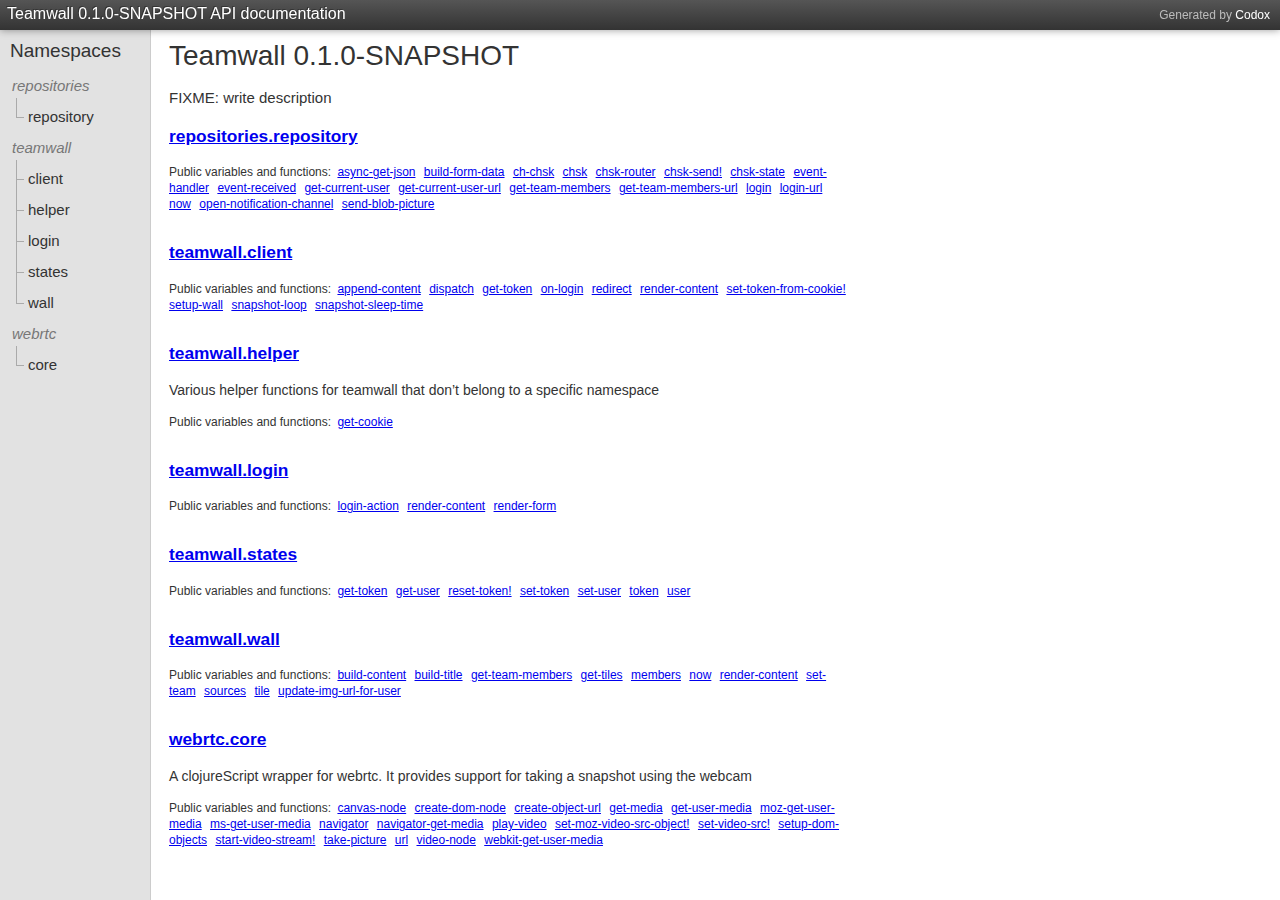
==== doc/client/index.html @ 94a06882 "Move the website" ====
<!DOCTYPE html>
<html><head><meta charset="UTF-8"><link href="css/default.css" rel="stylesheet" type="text/css"><script src="js/jquery.min.js" type="text/javascript"></script><script src="js/page_effects.js" type="text/javascript"></script><title>Teamwall 0.1.0-SNAPSHOT API documentation</title></head><body><div id="header"><h2>Generated by <a href="https://github.com/weavejester/codox">Codox</a></h2><h1><a href="index.html">Teamwall 0.1.0-SNAPSHOT API documentation</a></h1></div><div class="sidebar" id="namespaces"><h3><a href="index.html"><span class="inner">Namespaces</span></a></h3><ul><li class="depth-1"><div class="no-link"><div class="inner"><span class="tree"><span class="top"></span><span class="bottom"></span></span><span>repositories</span></div></div></li><li class="depth-2"><a href="repositories.repository.html"><div class="inner"><span class="tree"><span class="top"></span><span class="bottom"></span></span><span>repository</span></div></a></li><li class="depth-1"><div class="no-link"><div class="inner"><span class="tree" style="top: -52px;"><span class="top" style="height: 61px;"></span><span class="bottom"></span></span><span>teamwall</span></div></div></li><li class="depth-2 branch"><a href="teamwall.client.html"><div class="inner"><span class="tree"><span class="top"></span><span class="bottom"></span></span><span>client</span></div></a></li><li class="depth-2 branch"><a href="teamwall.helper.html"><div class="inner"><span class="tree"><span class="top"></span><span class="bottom"></span></span><span>helper</span></div></a></li><li class="depth-2 branch"><a href="teamwall.login.html"><div class="inner"><span class="tree"><span class="top"></span><span class="bottom"></span></span><span>login</span></div></a></li><li class="depth-2 branch"><a href="teamwall.states.html"><div class="inner"><span class="tree"><span class="top"></span><span class="bottom"></span></span><span>states</span></div></a></li><li class="depth-2"><a href="teamwall.wall.html"><div class="inner"><span class="tree"><span class="top"></span><span class="bottom"></span></span><span>wall</span></div></a></li><li class="depth-1"><div class="no-link"><div class="inner"><span class="tree" style="top: -176px;"><span class="top" style="height: 185px;"></span><span class="bottom"></span></span><span>webrtc</span></div></div></li><li class="depth-2"><a href="webrtc.core.html"><div class="inner"><span class="tree"><span class="top"></span><span class="bottom"></span></span><span>core</span></div></a></li></ul></div><div class="namespace-index" id="content"><h2>Teamwall 0.1.0-SNAPSHOT</h2><div class="doc"><p>FIXME: write description</p></div><div class="namespace"><h3><a href="repositories.repository.html">repositories.repository</a></h3><div class="doc"><div class="markdown"></div></div><div class="index"><p>Public variables and functions:</p><ul><li> <a href="repositories.repository.html#var-async-get-json">async-get-json</a> </li><li> <a href="repositories.repository.html#var-build-form-data">build-form-data</a> </li><li> <a href="repositories.repository.html#var-ch-chsk">ch-chsk</a> </li><li> <a href="repositories.repository.html#var-chsk">chsk</a> </li><li> <a href="repositories.repository.html#var-chsk-router">chsk-router</a> </li><li> <a href="repositories.repository.html#var-chsk-send.21">chsk-send!</a> </li><li> <a href="repositories.repository.html#var-chsk-state">chsk-state</a> </li><li> <a href="repositories.repository.html#var-event-handler">event-handler</a> </li><li> <a href="repositories.repository.html#var-event-received">event-received</a> </li><li> <a href="repositories.repository.html#var-get-current-user">get-current-user</a> </li><li> <a href="repositories.repository.html#var-get-current-user-url">get-current-user-url</a> </li><li> <a href="repositories.repository.html#var-get-team-members">get-team-members</a> </li><li> <a href="repositories.repository.html#var-get-team-members-url">get-team-members-url</a> </li><li> <a href="repositories.repository.html#var-login">login</a> </li><li> <a href="repositories.repository.html#var-login-url">login-url</a> </li><li> <a href="repositories.repository.html#var-now">now</a> </li><li> <a href="repositories.repository.html#var-open-notification-channel">open-notification-channel</a> </li><li> <a href="repositories.repository.html#var-send-blob-picture">send-blob-picture</a> </li></ul></div></div><div class="namespace"><h3><a href="teamwall.client.html">teamwall.client</a></h3><div class="doc"><div class="markdown"></div></div><div class="index"><p>Public variables and functions:</p><ul><li> <a href="teamwall.client.html#var-append-content">append-content</a> </li><li> <a href="teamwall.client.html#var-dispatch">dispatch</a> </li><li> <a href="teamwall.client.html#var-get-token">get-token</a> </li><li> <a href="teamwall.client.html#var-on-login">on-login</a> </li><li> <a href="teamwall.client.html#var-redirect">redirect</a> </li><li> <a href="teamwall.client.html#var-render-content">render-content</a> </li><li> <a href="teamwall.client.html#var-set-token-from-cookie.21">set-token-from-cookie!</a> </li><li> <a href="teamwall.client.html#var-setup-wall">setup-wall</a> </li><li> <a href="teamwall.client.html#var-snapshot-loop">snapshot-loop</a> </li><li> <a href="teamwall.client.html#var-snapshot-sleep-time">snapshot-sleep-time</a> </li></ul></div></div><div class="namespace"><h3><a href="teamwall.helper.html">teamwall.helper</a></h3><div class="doc"><div class="markdown"><p>Various helper functions for teamwall that don&rsquo;t belong to a specific namespace</p></div></div><div class="index"><p>Public variables and functions:</p><ul><li> <a href="teamwall.helper.html#var-get-cookie">get-cookie</a> </li></ul></div></div><div class="namespace"><h3><a href="teamwall.login.html">teamwall.login</a></h3><div class="doc"><div class="markdown"></div></div><div class="index"><p>Public variables and functions:</p><ul><li> <a href="teamwall.login.html#var-login-action">login-action</a> </li><li> <a href="teamwall.login.html#var-render-content">render-content</a> </li><li> <a href="teamwall.login.html#var-render-form">render-form</a> </li></ul></div></div><div class="namespace"><h3><a href="teamwall.states.html">teamwall.states</a></h3><div class="doc"><div class="markdown"></div></div><div class="index"><p>Public variables and functions:</p><ul><li> <a href="teamwall.states.html#var-get-token">get-token</a> </li><li> <a href="teamwall.states.html#var-get-user">get-user</a> </li><li> <a href="teamwall.states.html#var-reset-token.21">reset-token!</a> </li><li> <a href="teamwall.states.html#var-set-token">set-token</a> </li><li> <a href="teamwall.states.html#var-set-user">set-user</a> </li><li> <a href="teamwall.states.html#var-token">token</a> </li><li> <a href="teamwall.states.html#var-user">user</a> </li></ul></div></div><div class="namespace"><h3><a href="teamwall.wall.html">teamwall.wall</a></h3><div class="doc"><div class="markdown"></div></div><div class="index"><p>Public variables and functions:</p><ul><li> <a href="teamwall.wall.html#var-build-content">build-content</a> </li><li> <a href="teamwall.wall.html#var-build-title">build-title</a> </li><li> <a href="teamwall.wall.html#var-get-team-members">get-team-members</a> </li><li> <a href="teamwall.wall.html#var-get-tiles">get-tiles</a> </li><li> <a href="teamwall.wall.html#var-members">members</a> </li><li> <a href="teamwall.wall.html#var-now">now</a> </li><li> <a href="teamwall.wall.html#var-render-content">render-content</a> </li><li> <a href="teamwall.wall.html#var-set-team">set-team</a> </li><li> <a href="teamwall.wall.html#var-sources">sources</a> </li><li> <a href="teamwall.wall.html#var-tile">tile</a> </li><li> <a href="teamwall.wall.html#var-update-img-url-for-user">update-img-url-for-user</a> </li></ul></div></div><div class="namespace"><h3><a href="webrtc.core.html">webrtc.core</a></h3><div class="doc"><div class="markdown"><p>A clojureScript wrapper for webrtc. It provides support for taking a snapshot using the webcam</p></div></div><div class="index"><p>Public variables and functions:</p><ul><li> <a href="webrtc.core.html#var-canvas-node">canvas-node</a> </li><li> <a href="webrtc.core.html#var-create-dom-node">create-dom-node</a> </li><li> <a href="webrtc.core.html#var-create-object-url">create-object-url</a> </li><li> <a href="webrtc.core.html#var-get-media">get-media</a> </li><li> <a href="webrtc.core.html#var-get-user-media">get-user-media</a> </li><li> <a href="webrtc.core.html#var-moz-get-user-media">moz-get-user-media</a> </li><li> <a href="webrtc.core.html#var-ms-get-user-media">ms-get-user-media</a> </li><li> <a href="webrtc.core.html#var-navigator">navigator</a> </li><li> <a href="webrtc.core.html#var-navigator-get-media">navigator-get-media</a> </li><li> <a href="webrtc.core.html#var-play-video">play-video</a> </li><li> <a href="webrtc.core.html#var-set-moz-video-src-object.21">set-moz-video-src-object!</a> </li><li> <a href="webrtc.core.html#var-set-video-src.21">set-video-src!</a> </li><li> <a href="webrtc.core.html#var-setup-dom-objects">setup-dom-objects</a> </li><li> <a href="webrtc.core.html#var-start-video-stream.21">start-video-stream!</a> </li><li> <a href="webrtc.core.html#var-take-picture">take-picture</a> </li><li> <a href="webrtc.core.html#var-url">url</a> </li><li> <a href="webrtc.core.html#var-video-node">video-node</a> </li><li> <a href="webrtc.core.html#var-webkit-get-user-media">webkit-get-user-media</a> </li></ul></div></div></div></body></html>
---- doc/client/css/default.css ----
body {
   font-family: Helvetica, Arial, sans-serif;
   font-size: 15px;
}

pre, code {
   font-family: Monaco, DejaVu Sans Mono, Consolas, monospace;
   font-size: 9pt;
   margin: 15px 0;
}

h2 {
   font-weight: normal;
   font-size: 28px;
   padding: 10px 0 2px 0;
   margin: 0;
}

#header, #content, .sidebar {
   position: fixed;
}

#header {
   top: 0;
   left: 0;
   right: 0;
   height: 20px;
   background: #444;
   color: #fff;
   padding: 5px 7px;
}

#content {
   top: 30px;
   right: 0;
   bottom: 0;
   overflow: auto;
   background: #fff;
   color: #333;
   padding: 0 18px;
}

.sidebar {
   position: fixed;
   top: 30px;
   bottom: 0;
   overflow: auto;
}

#namespaces {
   background: #e2e2e2;
   border-right: solid 1px #cccccc;
   left: 0;
   width: 250px;
}

#vars {
   background: #f2f2f2;
   border-right: solid 1px #cccccc;
   left: 251px;
   width: 200px;
}

.namespace-index {
   left: 251px;
}

.namespace-docs {
   left: 452px;
}

#header {
   background: -moz-linear-gradient(top, #555 0%, #222 100%);
   background: -webkit-linear-gradient(top, #555 0%, #333 100%);
   background: -o-linear-gradient(top, #555 0%, #222 100%);
   background: -ms-linear-gradient(top, #555 0%, #222 100%);
   background: linear-gradient(top, #555 0%, #222 100%);
   box-shadow: 0 0 8px rgba(0, 0, 0, 0.4);
   z-index: 100;
}

#header h1 {
   margin: 0;
   padding: 0;
   font-size: 12pt;
   font-weight: lighter;
   text-shadow: -1px -1px 0px #333;
}

#header a, .sidebar a {
   display: block;
   text-decoration: none;
}

#header a {
   color: #fff;
}

.sidebar a {
   color: #333;
}

#header h2 {
    float: right;
    font-size: 9pt;
    font-weight: normal;
    margin: 3px 3px;
    padding: 0;
    color: #bbb;
}

#header h2 a {
    display: inline;
}

.sidebar h3 {
   margin: 0;
   padding: 10px 10px 0 10px;
   font-size: 19px;
   font-weight: normal;
}

.sidebar ul {
   padding: 0.5em 0em;
   margin: 0;
}

.sidebar li {
   display: block;
   vertical-align: middle;
}

.sidebar li a, .sidebar li .no-link {
    border-left: 3px solid transparent;
    padding: 0 7px;
    white-space: nowrap;
}

.sidebar li .no-link {
    display: block;
    color: #777;
    font-style: italic;
}

.sidebar li .inner {
    display: inline-block;
    padding-top: 7px;
    height: 24px;
}

.sidebar li a, .sidebar li .tree {
    height: 31px;
}

.depth-1 .inner { padding-left: 2px; }
.depth-2 .inner { padding-left: 6px; }
.depth-3 .inner { padding-left: 20px; }
.depth-4 .inner { padding-left: 34px; }
.depth-5 .inner { padding-left: 48px; }
.depth-6 .inner { padding-left: 62px; }

.sidebar li .tree {
    display: block;
    float: left;
    position: relative;
    top: -10px;
    margin: 0 4px 0 0;
    padding: 0;
}

.sidebar li.depth-1 .tree {
    display: none;
}

.sidebar li .tree .top, .sidebar li .tree .bottom {
    display: block;
    margin: 0;
    padding: 0;
    width: 7px;
}

.sidebar li .tree .top {
    border-left: 1px solid #aaa;
    border-bottom: 1px solid #aaa;
    height: 19px;
}

.sidebar li .tree .bottom {
    height: 22px;
}

.sidebar li.branch .tree .bottom {
    border-left: 1px solid #aaa;
}

#namespaces li.current a {
   border-left: 3px solid #a33;
   color: #a33;
}

#vars li.current a {
   border-left: 3px solid #33a;
   color: #33a;
}

#content h3 {
   font-size: 13pt;
   font-weight: bold;
}

.public h3 {
    margin: 0;
    float: left;
}

.usage {
    clear: both;
}

.public {
    margin: 0;
    border-top: 1px solid #e0e0e0;
    padding-top: 14px;
    padding-bottom: 6px;
}

.public:last-child {
   margin-bottom: 20%;
}

.members .public:last-child {
    margin-bottom: 0;
}

.members {
    margin: 15px 0;
}

.members h4 {
    color: #555;
    font-weight: normal;
    font-variant: small-caps;
    margin: 0 0 5px 0;
}

.members .inner {
    padding-top: 5px;
    padding-left: 12px;
    margin-top: 2px;
    margin-left: 7px;
    border-left: 1px solid #bbb;
}

#content .members .inner h3 {
    font-size: 12pt;
}

.members .public {
    border-top: none;
    margin-top: 0;
    padding-top: 6px;
    padding-bottom: 0;
}

.members .public:first-child {
    padding-top: 0;
}

h4.type,
h4.dynamic,
h4.added,
h4.deprecated {
    float: left;
    margin: 3px 10px 15px 0;
    font-size: 15px;
    font-weight: bold;
    font-variant: small-caps;
}

.public h4.type,
.public h4.dynamic,
.public h4.added,
.public h4.deprecated {
    font-size: 13px;
    font-weight: bold;
    margin: 3px 0 0 10px;
}

.members h4.type,
.members h4.added,
.members h4.deprecated {
    margin-top: 1px;
}

h4.type {
    color: #717171;
}

h4.dynamic {
    color: #9933aa;
}

h4.added {
    color: #508820;
}

h4.deprecated {
    color: #880000;
}

.namespace {
    margin-bottom: 30px;
}

.namespace:last-child {
    margin-bottom: 10%;
}

.index {
    padding: 0;
    font-size: 80%;
    margin: 15px 0;
    line-height: 16px;
}

.index * {
    display: inline;
}

.index p {
    padding-right: 3px;
}

.index li {
    padding-right: 5px;
}

.index ul {
    padding-left: 0;
}

.usage code {
    display: block;
    color: #008;
    margin: 2px 0;
}

.usage code:first-child {
    padding-top: 10px;
}

p {
    margin: 15px 0;
}

.public p:first-child, .public pre.plaintext {
    margin-top: 12px;
}

.doc {
    margin: 0 0 26px 0;
    clear: both;
}

.public .doc {
    margin: 0;
}

.namespace-index .doc {
    margin-bottom: 20px;
}

.namespace-index .namespace .doc {
    margin-bottom: 10px;
}

.markdown {
    line-height: 18px;
    font-size: 14px;
}

.doc, .public, .namespace .index {
    max-width: 680px;
    overflow-x: visible;
}

.markdown code, .src-link a {
    background: #f6f6f6;
    border: 1px solid #e4e4e4;
    border-radius: 2px;
}

.markdown pre {
    background: #f4f4f4;
    border: 1px solid #e0e0e0;
    border-radius: 2px;
    padding: 5px 10px;
    margin: 0 10px;
}

.markdown pre code {
    background: transparent;
    border: none;
}

.doc ul, .doc ol {
    padding-left: 30px;
}

.doc table {
    border-collapse: collapse;
    margin: 0 10px;
}

.doc table td, .doc table th {
    border: 1px solid #dddddd;
    padding: 4px 6px;
}

.doc table th {
    background: #f2f2f2;
}

.doc dl {
    margin: 0 10px 20px 10px;
}

.doc dl dt {
    font-weight: bold;
    margin: 0;
    padding: 3px 0;
    border-bottom: 1px solid #ddd;
}

.doc dl dd {
    padding: 5px 0;
    margin: 0 0 5px 10px;
}

.doc abbr {
    border-bottom: 1px dotted #333;
    font-variant: none
    cursor: help;
}

.src-link {
    margin-bottom: 15px;
}

.src-link a {
    font-size: 70%;
    padding: 1px 4px;
    text-decoration: none;
    color: #5555bb;
}
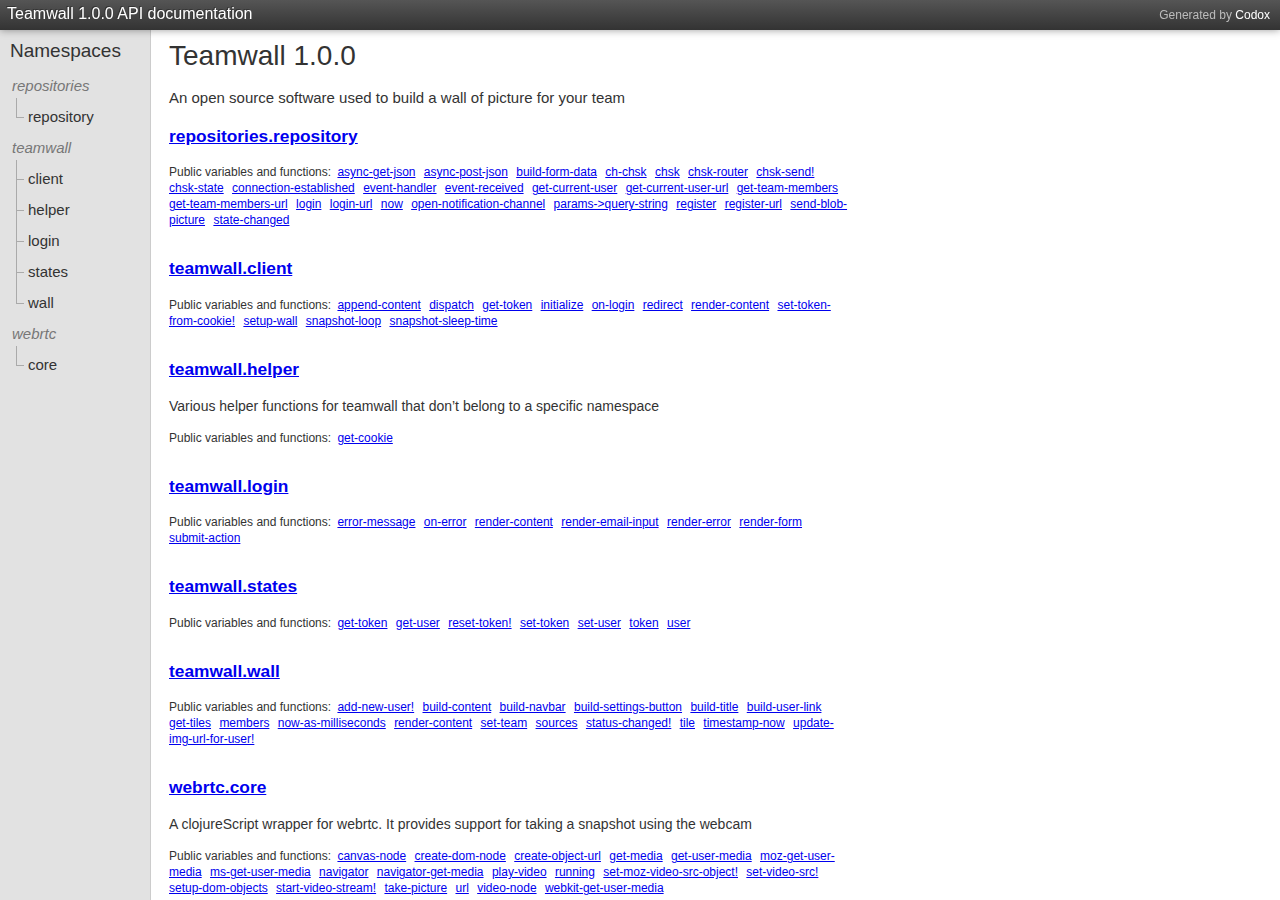
==== commit 5035e4b3: "Generation of documentation - build 176" ====
--- a/doc/client/index.html
+++ b/doc/client/index.html
@@ -1,2 +1,2 @@
 <!DOCTYPE html>
-<html><head><meta charset="UTF-8"><link href="css/default.css" rel="stylesheet" type="text/css"><script src="js/jquery.min.js" type="text/javascript"></script><script src="js/page_effects.js" type="text/javascript"></script><title>Teamwall 0.1.0-SNAPSHOT API documentation</title></head><body><div id="header"><h2>Generated by <a href="https://github.com/weavejester/codox">Codox</a></h2><h1><a href="index.html">Teamwall 0.1.0-SNAPSHOT API documentation</a></h1></div><div class="sidebar" id="namespaces"><h3><a href="index.html"><span class="inner">Namespaces</span></a></h3><ul><li class="depth-1"><div class="no-link"><div class="inner"><span class="tree"><span class="top"></span><span class="bottom"></span></span><span>repositories</span></div></div></li><li class="depth-2"><a href="repositories.repository.html"><div class="inner"><span class="tree"><span class="top"></span><span class="bottom"></span></span><span>repository</span></div></a></li><li class="depth-1"><div class="no-link"><div class="inner"><span class="tree" style="top: -52px;"><span class="top" style="height: 61px;"></span><span class="bottom"></span></span><span>teamwall</span></div></div></li><li class="depth-2 branch"><a href="teamwall.client.html"><div class="inner"><span class="tree"><span class="top"></span><span class="bottom"></span></span><span>client</span></div></a></li><li class="depth-2 branch"><a href="teamwall.helper.html"><div class="inner"><span class="tree"><span class="top"></span><span class="bottom"></span></span><span>helper</span></div></a></li><li class="depth-2 branch"><a href="teamwall.login.html"><div class="inner"><span class="tree"><span class="top"></span><span class="bottom"></span></span><span>login</span></div></a></li><li class="depth-2 branch"><a href="teamwall.states.html"><div class="inner"><span class="tree"><span class="top"></span><span class="bottom"></span></span><span>states</span></div></a></li><li class="depth-2"><a href="teamwall.wall.html"><div class="inner"><span class="tree"><span class="top"></span><span class="bottom"></span></span><span>wall</span></div></a></li><li class="depth-1"><div class="no-link"><div class="inner"><span class="tree" style="top: -176px;"><span class="top" style="height: 185px;"></span><span class="bottom"></span></span><span>webrtc</span></div></div></li><li class="depth-2"><a href="webrtc.core.html"><div class="inner"><span class="tree"><span class="top"></span><span class="bottom"></span></span><span>core</span></div></a></li></ul></div><div class="namespace-index" id="content"><h2>Teamwall 0.1.0-SNAPSHOT</h2><div class="doc"><p>FIXME: write description</p></div><div class="namespace"><h3><a href="repositories.repository.html">repositories.repository</a></h3><div class="doc"><div class="markdown"></div></div><div class="index"><p>Public variables and functions:</p><ul><li> <a href="repositories.repository.html#var-async-get-json">async-get-json</a> </li><li> <a href="repositories.repository.html#var-build-form-data">build-form-data</a> </li><li> <a href="repositories.repository.html#var-ch-chsk">ch-chsk</a> </li><li> <a href="repositories.repository.html#var-chsk">chsk</a> </li><li> <a href="repositories.repository.html#var-chsk-router">chsk-router</a> </li><li> <a href="repositories.repository.html#var-chsk-send.21">chsk-send!</a> </li><li> <a href="repositories.repository.html#var-chsk-state">chsk-state</a> </li><li> <a href="repositories.repository.html#var-event-handler">event-handler</a> </li><li> <a href="repositories.repository.html#var-event-received">event-received</a> </li><li> <a href="repositories.repository.html#var-get-current-user">get-current-user</a> </li><li> <a href="repositories.repository.html#var-get-current-user-url">get-current-user-url</a> </li><li> <a href="repositories.repository.html#var-get-team-members">get-team-members</a> </li><li> <a href="repositories.repository.html#var-get-team-members-url">get-team-members-url</a> </li><li> <a href="repositories.repository.html#var-login">login</a> </li><li> <a href="repositories.repository.html#var-login-url">login-url</a> </li><li> <a href="repositories.repository.html#var-now">now</a> </li><li> <a href="repositories.repository.html#var-open-notification-channel">open-notification-channel</a> </li><li> <a href="repositories.repository.html#var-send-blob-picture">send-blob-picture</a> </li></ul></div></div><div class="namespace"><h3><a href="teamwall.client.html">teamwall.client</a></h3><div class="doc"><div class="markdown"></div></div><div class="index"><p>Public variables and functions:</p><ul><li> <a href="teamwall.client.html#var-append-content">append-content</a> </li><li> <a href="teamwall.client.html#var-dispatch">dispatch</a> </li><li> <a href="teamwall.client.html#var-get-token">get-token</a> </li><li> <a href="teamwall.client.html#var-on-login">on-login</a> </li><li> <a href="teamwall.client.html#var-redirect">redirect</a> </li><li> <a href="teamwall.client.html#var-render-content">render-content</a> </li><li> <a href="teamwall.client.html#var-set-token-from-cookie.21">set-token-from-cookie!</a> </li><li> <a href="teamwall.client.html#var-setup-wall">setup-wall</a> </li><li> <a href="teamwall.client.html#var-snapshot-loop">snapshot-loop</a> </li><li> <a href="teamwall.client.html#var-snapshot-sleep-time">snapshot-sleep-time</a> </li></ul></div></div><div class="namespace"><h3><a href="teamwall.helper.html">teamwall.helper</a></h3><div class="doc"><div class="markdown"><p>Various helper functions for teamwall that don&rsquo;t belong to a specific namespace</p></div></div><div class="index"><p>Public variables and functions:</p><ul><li> <a href="teamwall.helper.html#var-get-cookie">get-cookie</a> </li></ul></div></div><div class="namespace"><h3><a href="teamwall.login.html">teamwall.login</a></h3><div class="doc"><div class="markdown"></div></div><div class="index"><p>Public variables and functions:</p><ul><li> <a href="teamwall.login.html#var-login-action">login-action</a> </li><li> <a href="teamwall.login.html#var-render-content">render-content</a> </li><li> <a href="teamwall.login.html#var-render-form">render-form</a> </li></ul></div></div><div class="namespace"><h3><a href="teamwall.states.html">teamwall.states</a></h3><div class="doc"><div class="markdown"></div></div><div class="index"><p>Public variables and functions:</p><ul><li> <a href="teamwall.states.html#var-get-token">get-token</a> </li><li> <a href="teamwall.states.html#var-get-user">get-user</a> </li><li> <a href="teamwall.states.html#var-reset-token.21">reset-token!</a> </li><li> <a href="teamwall.states.html#var-set-token">set-token</a> </li><li> <a href="teamwall.states.html#var-set-user">set-user</a> </li><li> <a href="teamwall.states.html#var-token">token</a> </li><li> <a href="teamwall.states.html#var-user">user</a> </li></ul></div></div><div class="namespace"><h3><a href="teamwall.wall.html">teamwall.wall</a></h3><div class="doc"><div class="markdown"></div></div><div class="index"><p>Public variables and functions:</p><ul><li> <a href="teamwall.wall.html#var-build-content">build-content</a> </li><li> <a href="teamwall.wall.html#var-build-title">build-title</a> </li><li> <a href="teamwall.wall.html#var-get-team-members">get-team-members</a> </li><li> <a href="teamwall.wall.html#var-get-tiles">get-tiles</a> </li><li> <a href="teamwall.wall.html#var-members">members</a> </li><li> <a href="teamwall.wall.html#var-now">now</a> </li><li> <a href="teamwall.wall.html#var-render-content">render-content</a> </li><li> <a href="teamwall.wall.html#var-set-team">set-team</a> </li><li> <a href="teamwall.wall.html#var-sources">sources</a> </li><li> <a href="teamwall.wall.html#var-tile">tile</a> </li><li> <a href="teamwall.wall.html#var-update-img-url-for-user">update-img-url-for-user</a> </li></ul></div></div><div class="namespace"><h3><a href="webrtc.core.html">webrtc.core</a></h3><div class="doc"><div class="markdown"><p>A clojureScript wrapper for webrtc. It provides support for taking a snapshot using the webcam</p></div></div><div class="index"><p>Public variables and functions:</p><ul><li> <a href="webrtc.core.html#var-canvas-node">canvas-node</a> </li><li> <a href="webrtc.core.html#var-create-dom-node">create-dom-node</a> </li><li> <a href="webrtc.core.html#var-create-object-url">create-object-url</a> </li><li> <a href="webrtc.core.html#var-get-media">get-media</a> </li><li> <a href="webrtc.core.html#var-get-user-media">get-user-media</a> </li><li> <a href="webrtc.core.html#var-moz-get-user-media">moz-get-user-media</a> </li><li> <a href="webrtc.core.html#var-ms-get-user-media">ms-get-user-media</a> </li><li> <a href="webrtc.core.html#var-navigator">navigator</a> </li><li> <a href="webrtc.core.html#var-navigator-get-media">navigator-get-media</a> </li><li> <a href="webrtc.core.html#var-play-video">play-video</a> </li><li> <a href="webrtc.core.html#var-set-moz-video-src-object.21">set-moz-video-src-object!</a> </li><li> <a href="webrtc.core.html#var-set-video-src.21">set-video-src!</a> </li><li> <a href="webrtc.core.html#var-setup-dom-objects">setup-dom-objects</a> </li><li> <a href="webrtc.core.html#var-start-video-stream.21">start-video-stream!</a> </li><li> <a href="webrtc.core.html#var-take-picture">take-picture</a> </li><li> <a href="webrtc.core.html#var-url">url</a> </li><li> <a href="webrtc.core.html#var-video-node">video-node</a> </li><li> <a href="webrtc.core.html#var-webkit-get-user-media">webkit-get-user-media</a> </li></ul></div></div></div></body></html>+<html><head><meta charset="UTF-8"><link href="css/default.css" rel="stylesheet" type="text/css"><script src="js/jquery.min.js" type="text/javascript"></script><script src="js/page_effects.js" type="text/javascript"></script><title>Teamwall 1.0.0 API documentation</title></head><body><div id="header"><h2>Generated by <a href="https://github.com/weavejester/codox">Codox</a></h2><h1><a href="index.html">Teamwall 1.0.0 API documentation</a></h1></div><div class="sidebar" id="namespaces"><h3><a href="index.html"><span class="inner">Namespaces</span></a></h3><ul><li class="depth-1"><div class="no-link"><div class="inner"><span class="tree"><span class="top"></span><span class="bottom"></span></span><span>repositories</span></div></div></li><li class="depth-2"><a href="repositories.repository.html"><div class="inner"><span class="tree"><span class="top"></span><span class="bottom"></span></span><span>repository</span></div></a></li><li class="depth-1"><div class="no-link"><div class="inner"><span class="tree" style="top: -52px;"><span class="top" style="height: 61px;"></span><span class="bottom"></span></span><span>teamwall</span></div></div></li><li class="depth-2 branch"><a href="teamwall.client.html"><div class="inner"><span class="tree"><span class="top"></span><span class="bottom"></span></span><span>client</span></div></a></li><li class="depth-2 branch"><a href="teamwall.helper.html"><div class="inner"><span class="tree"><span class="top"></span><span class="bottom"></span></span><span>helper</span></div></a></li><li class="depth-2 branch"><a href="teamwall.login.html"><div class="inner"><span class="tree"><span class="top"></span><span class="bottom"></span></span><span>login</span></div></a></li><li class="depth-2 branch"><a href="teamwall.states.html"><div class="inner"><span class="tree"><span class="top"></span><span class="bottom"></span></span><span>states</span></div></a></li><li class="depth-2"><a href="teamwall.wall.html"><div class="inner"><span class="tree"><span class="top"></span><span class="bottom"></span></span><span>wall</span></div></a></li><li class="depth-1"><div class="no-link"><div class="inner"><span class="tree" style="top: -176px;"><span class="top" style="height: 185px;"></span><span class="bottom"></span></span><span>webrtc</span></div></div></li><li class="depth-2"><a href="webrtc.core.html"><div class="inner"><span class="tree"><span class="top"></span><span class="bottom"></span></span><span>core</span></div></a></li></ul></div><div class="namespace-index" id="content"><h2>Teamwall 1.0.0</h2><div class="doc"><p>An open source software used to build a wall of picture for your team</p></div><div class="namespace"><h3><a href="repositories.repository.html">repositories.repository</a></h3><div class="doc"><div class="markdown"></div></div><div class="index"><p>Public variables and functions:</p><ul><li> <a href="repositories.repository.html#var-async-get-json">async-get-json</a> </li><li> <a href="repositories.repository.html#var-async-post-json">async-post-json</a> </li><li> <a href="repositories.repository.html#var-build-form-data">build-form-data</a> </li><li> <a href="repositories.repository.html#var-ch-chsk">ch-chsk</a> </li><li> <a href="repositories.repository.html#var-chsk">chsk</a> </li><li> <a href="repositories.repository.html#var-chsk-router">chsk-router</a> </li><li> <a href="repositories.repository.html#var-chsk-send.21">chsk-send!</a> </li><li> <a href="repositories.repository.html#var-chsk-state">chsk-state</a> </li><li> <a href="repositories.repository.html#var-connection-established">connection-established</a> </li><li> <a href="repositories.repository.html#var-event-handler">event-handler</a> </li><li> <a href="repositories.repository.html#var-event-received">event-received</a> </li><li> <a href="repositories.repository.html#var-get-current-user">get-current-user</a> </li><li> <a href="repositories.repository.html#var-get-current-user-url">get-current-user-url</a> </li><li> <a href="repositories.repository.html#var-get-team-members">get-team-members</a> </li><li> <a href="repositories.repository.html#var-get-team-members-url">get-team-members-url</a> </li><li> <a href="repositories.repository.html#var-login">login</a> </li><li> <a href="repositories.repository.html#var-login-url">login-url</a> </li><li> <a href="repositories.repository.html#var-now">now</a> </li><li> <a href="repositories.repository.html#var-open-notification-channel">open-notification-channel</a> </li><li> <a href="repositories.repository.html#var-params-.3Equery-string">params-&gt;query-string</a> </li><li> <a href="repositories.repository.html#var-register">register</a> </li><li> <a href="repositories.repository.html#var-register-url">register-url</a> </li><li> <a href="repositories.repository.html#var-send-blob-picture">send-blob-picture</a> </li><li> <a href="repositories.repository.html#var-state-changed">state-changed</a> </li></ul></div></div><div class="namespace"><h3><a href="teamwall.client.html">teamwall.client</a></h3><div class="doc"><div class="markdown"></div></div><div class="index"><p>Public variables and functions:</p><ul><li> <a href="teamwall.client.html#var-append-content">append-content</a> </li><li> <a href="teamwall.client.html#var-dispatch">dispatch</a> </li><li> <a href="teamwall.client.html#var-get-token">get-token</a> </li><li> <a href="teamwall.client.html#var-initialize">initialize</a> </li><li> <a href="teamwall.client.html#var-on-login">on-login</a> </li><li> <a href="teamwall.client.html#var-redirect">redirect</a> </li><li> <a href="teamwall.client.html#var-render-content">render-content</a> </li><li> <a href="teamwall.client.html#var-set-token-from-cookie.21">set-token-from-cookie!</a> </li><li> <a href="teamwall.client.html#var-setup-wall">setup-wall</a> </li><li> <a href="teamwall.client.html#var-snapshot-loop">snapshot-loop</a> </li><li> <a href="teamwall.client.html#var-snapshot-sleep-time">snapshot-sleep-time</a> </li></ul></div></div><div class="namespace"><h3><a href="teamwall.helper.html">teamwall.helper</a></h3><div class="doc"><div class="markdown"><p>Various helper functions for teamwall that don&rsquo;t belong to a specific namespace</p></div></div><div class="index"><p>Public variables and functions:</p><ul><li> <a href="teamwall.helper.html#var-get-cookie">get-cookie</a> </li></ul></div></div><div class="namespace"><h3><a href="teamwall.login.html">teamwall.login</a></h3><div class="doc"><div class="markdown"></div></div><div class="index"><p>Public variables and functions:</p><ul><li> <a href="teamwall.login.html#var-error-message">error-message</a> </li><li> <a href="teamwall.login.html#var-on-error">on-error</a> </li><li> <a href="teamwall.login.html#var-render-content">render-content</a> </li><li> <a href="teamwall.login.html#var-render-email-input">render-email-input</a> </li><li> <a href="teamwall.login.html#var-render-error">render-error</a> </li><li> <a href="teamwall.login.html#var-render-form">render-form</a> </li><li> <a href="teamwall.login.html#var-submit-action">submit-action</a> </li></ul></div></div><div class="namespace"><h3><a href="teamwall.states.html">teamwall.states</a></h3><div class="doc"><div class="markdown"></div></div><div class="index"><p>Public variables and functions:</p><ul><li> <a href="teamwall.states.html#var-get-token">get-token</a> </li><li> <a href="teamwall.states.html#var-get-user">get-user</a> </li><li> <a href="teamwall.states.html#var-reset-token.21">reset-token!</a> </li><li> <a href="teamwall.states.html#var-set-token">set-token</a> </li><li> <a href="teamwall.states.html#var-set-user">set-user</a> </li><li> <a href="teamwall.states.html#var-token">token</a> </li><li> <a href="teamwall.states.html#var-user">user</a> </li></ul></div></div><div class="namespace"><h3><a href="teamwall.wall.html">teamwall.wall</a></h3><div class="doc"><div class="markdown"></div></div><div class="index"><p>Public variables and functions:</p><ul><li> <a href="teamwall.wall.html#var-add-new-user.21">add-new-user!</a> </li><li> <a href="teamwall.wall.html#var-build-content">build-content</a> </li><li> <a href="teamwall.wall.html#var-build-navbar">build-navbar</a> </li><li> <a href="teamwall.wall.html#var-build-settings-button">build-settings-button</a> </li><li> <a href="teamwall.wall.html#var-build-title">build-title</a> </li><li> <a href="teamwall.wall.html#var-build-user-link">build-user-link</a> </li><li> <a href="teamwall.wall.html#var-get-tiles">get-tiles</a> </li><li> <a href="teamwall.wall.html#var-members">members</a> </li><li> <a href="teamwall.wall.html#var-now-as-milliseconds">now-as-milliseconds</a> </li><li> <a href="teamwall.wall.html#var-render-content">render-content</a> </li><li> <a href="teamwall.wall.html#var-set-team">set-team</a> </li><li> <a href="teamwall.wall.html#var-sources">sources</a> </li><li> <a href="teamwall.wall.html#var-status-changed.21">status-changed!</a> </li><li> <a href="teamwall.wall.html#var-tile">tile</a> </li><li> <a href="teamwall.wall.html#var-timestamp-now">timestamp-now</a> </li><li> <a href="teamwall.wall.html#var-update-img-url-for-user.21">update-img-url-for-user!</a> </li></ul></div></div><div class="namespace"><h3><a href="webrtc.core.html">webrtc.core</a></h3><div class="doc"><div class="markdown"><p>A clojureScript wrapper for webrtc. It provides support for taking a snapshot using the webcam</p></div></div><div class="index"><p>Public variables and functions:</p><ul><li> <a href="webrtc.core.html#var-canvas-node">canvas-node</a> </li><li> <a href="webrtc.core.html#var-create-dom-node">create-dom-node</a> </li><li> <a href="webrtc.core.html#var-create-object-url">create-object-url</a> </li><li> <a href="webrtc.core.html#var-get-media">get-media</a> </li><li> <a href="webrtc.core.html#var-get-user-media">get-user-media</a> </li><li> <a href="webrtc.core.html#var-moz-get-user-media">moz-get-user-media</a> </li><li> <a href="webrtc.core.html#var-ms-get-user-media">ms-get-user-media</a> </li><li> <a href="webrtc.core.html#var-navigator">navigator</a> </li><li> <a href="webrtc.core.html#var-navigator-get-media">navigator-get-media</a> </li><li> <a href="webrtc.core.html#var-play-video">play-video</a> </li><li> <a href="webrtc.core.html#var-running">running</a> </li><li> <a href="webrtc.core.html#var-set-moz-video-src-object.21">set-moz-video-src-object!</a> </li><li> <a href="webrtc.core.html#var-set-video-src.21">set-video-src!</a> </li><li> <a href="webrtc.core.html#var-setup-dom-objects">setup-dom-objects</a> </li><li> <a href="webrtc.core.html#var-start-video-stream.21">start-video-stream!</a> </li><li> <a href="webrtc.core.html#var-take-picture">take-picture</a> </li><li> <a href="webrtc.core.html#var-url">url</a> </li><li> <a href="webrtc.core.html#var-video-node">video-node</a> </li><li> <a href="webrtc.core.html#var-webkit-get-user-media">webkit-get-user-media</a> </li></ul></div></div></div></body></html>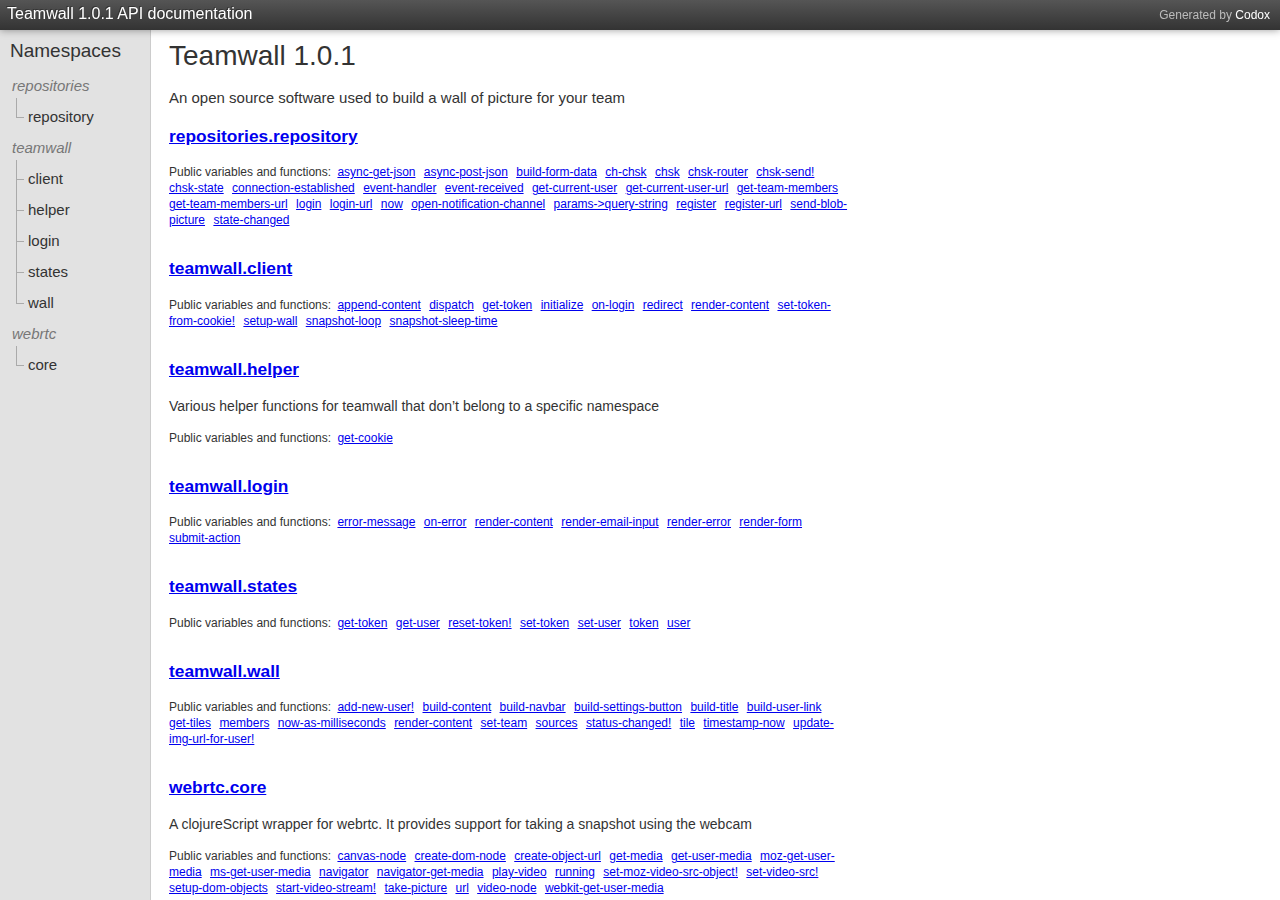
==== commit 037b622a: "Generation of documentation - build 181" ====
--- a/doc/client/index.html
+++ b/doc/client/index.html
@@ -1,2 +1,2 @@
 <!DOCTYPE html>
-<html><head><meta charset="UTF-8"><link href="css/default.css" rel="stylesheet" type="text/css"><script src="js/jquery.min.js" type="text/javascript"></script><script src="js/page_effects.js" type="text/javascript"></script><title>Teamwall 1.0.0 API documentation</title></head><body><div id="header"><h2>Generated by <a href="https://github.com/weavejester/codox">Codox</a></h2><h1><a href="index.html">Teamwall 1.0.0 API documentation</a></h1></div><div class="sidebar" id="namespaces"><h3><a href="index.html"><span class="inner">Namespaces</span></a></h3><ul><li class="depth-1"><div class="no-link"><div class="inner"><span class="tree"><span class="top"></span><span class="bottom"></span></span><span>repositories</span></div></div></li><li class="depth-2"><a href="repositories.repository.html"><div class="inner"><span class="tree"><span class="top"></span><span class="bottom"></span></span><span>repository</span></div></a></li><li class="depth-1"><div class="no-link"><div class="inner"><span class="tree" style="top: -52px;"><span class="top" style="height: 61px;"></span><span class="bottom"></span></span><span>teamwall</span></div></div></li><li class="depth-2 branch"><a href="teamwall.client.html"><div class="inner"><span class="tree"><span class="top"></span><span class="bottom"></span></span><span>client</span></div></a></li><li class="depth-2 branch"><a href="teamwall.helper.html"><div class="inner"><span class="tree"><span class="top"></span><span class="bottom"></span></span><span>helper</span></div></a></li><li class="depth-2 branch"><a href="teamwall.login.html"><div class="inner"><span class="tree"><span class="top"></span><span class="bottom"></span></span><span>login</span></div></a></li><li class="depth-2 branch"><a href="teamwall.states.html"><div class="inner"><span class="tree"><span class="top"></span><span class="bottom"></span></span><span>states</span></div></a></li><li class="depth-2"><a href="teamwall.wall.html"><div class="inner"><span class="tree"><span class="top"></span><span class="bottom"></span></span><span>wall</span></div></a></li><li class="depth-1"><div class="no-link"><div class="inner"><span class="tree" style="top: -176px;"><span class="top" style="height: 185px;"></span><span class="bottom"></span></span><span>webrtc</span></div></div></li><li class="depth-2"><a href="webrtc.core.html"><div class="inner"><span class="tree"><span class="top"></span><span class="bottom"></span></span><span>core</span></div></a></li></ul></div><div class="namespace-index" id="content"><h2>Teamwall 1.0.0</h2><div class="doc"><p>An open source software used to build a wall of picture for your team</p></div><div class="namespace"><h3><a href="repositories.repository.html">repositories.repository</a></h3><div class="doc"><div class="markdown"></div></div><div class="index"><p>Public variables and functions:</p><ul><li> <a href="repositories.repository.html#var-async-get-json">async-get-json</a> </li><li> <a href="repositories.repository.html#var-async-post-json">async-post-json</a> </li><li> <a href="repositories.repository.html#var-build-form-data">build-form-data</a> </li><li> <a href="repositories.repository.html#var-ch-chsk">ch-chsk</a> </li><li> <a href="repositories.repository.html#var-chsk">chsk</a> </li><li> <a href="repositories.repository.html#var-chsk-router">chsk-router</a> </li><li> <a href="repositories.repository.html#var-chsk-send.21">chsk-send!</a> </li><li> <a href="repositories.repository.html#var-chsk-state">chsk-state</a> </li><li> <a href="repositories.repository.html#var-connection-established">connection-established</a> </li><li> <a href="repositories.repository.html#var-event-handler">event-handler</a> </li><li> <a href="repositories.repository.html#var-event-received">event-received</a> </li><li> <a href="repositories.repository.html#var-get-current-user">get-current-user</a> </li><li> <a href="repositories.repository.html#var-get-current-user-url">get-current-user-url</a> </li><li> <a href="repositories.repository.html#var-get-team-members">get-team-members</a> </li><li> <a href="repositories.repository.html#var-get-team-members-url">get-team-members-url</a> </li><li> <a href="repositories.repository.html#var-login">login</a> </li><li> <a href="repositories.repository.html#var-login-url">login-url</a> </li><li> <a href="repositories.repository.html#var-now">now</a> </li><li> <a href="repositories.repository.html#var-open-notification-channel">open-notification-channel</a> </li><li> <a href="repositories.repository.html#var-params-.3Equery-string">params-&gt;query-string</a> </li><li> <a href="repositories.repository.html#var-register">register</a> </li><li> <a href="repositories.repository.html#var-register-url">register-url</a> </li><li> <a href="repositories.repository.html#var-send-blob-picture">send-blob-picture</a> </li><li> <a href="repositories.repository.html#var-state-changed">state-changed</a> </li></ul></div></div><div class="namespace"><h3><a href="teamwall.client.html">teamwall.client</a></h3><div class="doc"><div class="markdown"></div></div><div class="index"><p>Public variables and functions:</p><ul><li> <a href="teamwall.client.html#var-append-content">append-content</a> </li><li> <a href="teamwall.client.html#var-dispatch">dispatch</a> </li><li> <a href="teamwall.client.html#var-get-token">get-token</a> </li><li> <a href="teamwall.client.html#var-initialize">initialize</a> </li><li> <a href="teamwall.client.html#var-on-login">on-login</a> </li><li> <a href="teamwall.client.html#var-redirect">redirect</a> </li><li> <a href="teamwall.client.html#var-render-content">render-content</a> </li><li> <a href="teamwall.client.html#var-set-token-from-cookie.21">set-token-from-cookie!</a> </li><li> <a href="teamwall.client.html#var-setup-wall">setup-wall</a> </li><li> <a href="teamwall.client.html#var-snapshot-loop">snapshot-loop</a> </li><li> <a href="teamwall.client.html#var-snapshot-sleep-time">snapshot-sleep-time</a> </li></ul></div></div><div class="namespace"><h3><a href="teamwall.helper.html">teamwall.helper</a></h3><div class="doc"><div class="markdown"><p>Various helper functions for teamwall that don&rsquo;t belong to a specific namespace</p></div></div><div class="index"><p>Public variables and functions:</p><ul><li> <a href="teamwall.helper.html#var-get-cookie">get-cookie</a> </li></ul></div></div><div class="namespace"><h3><a href="teamwall.login.html">teamwall.login</a></h3><div class="doc"><div class="markdown"></div></div><div class="index"><p>Public variables and functions:</p><ul><li> <a href="teamwall.login.html#var-error-message">error-message</a> </li><li> <a href="teamwall.login.html#var-on-error">on-error</a> </li><li> <a href="teamwall.login.html#var-render-content">render-content</a> </li><li> <a href="teamwall.login.html#var-render-email-input">render-email-input</a> </li><li> <a href="teamwall.login.html#var-render-error">render-error</a> </li><li> <a href="teamwall.login.html#var-render-form">render-form</a> </li><li> <a href="teamwall.login.html#var-submit-action">submit-action</a> </li></ul></div></div><div class="namespace"><h3><a href="teamwall.states.html">teamwall.states</a></h3><div class="doc"><div class="markdown"></div></div><div class="index"><p>Public variables and functions:</p><ul><li> <a href="teamwall.states.html#var-get-token">get-token</a> </li><li> <a href="teamwall.states.html#var-get-user">get-user</a> </li><li> <a href="teamwall.states.html#var-reset-token.21">reset-token!</a> </li><li> <a href="teamwall.states.html#var-set-token">set-token</a> </li><li> <a href="teamwall.states.html#var-set-user">set-user</a> </li><li> <a href="teamwall.states.html#var-token">token</a> </li><li> <a href="teamwall.states.html#var-user">user</a> </li></ul></div></div><div class="namespace"><h3><a href="teamwall.wall.html">teamwall.wall</a></h3><div class="doc"><div class="markdown"></div></div><div class="index"><p>Public variables and functions:</p><ul><li> <a href="teamwall.wall.html#var-add-new-user.21">add-new-user!</a> </li><li> <a href="teamwall.wall.html#var-build-content">build-content</a> </li><li> <a href="teamwall.wall.html#var-build-navbar">build-navbar</a> </li><li> <a href="teamwall.wall.html#var-build-settings-button">build-settings-button</a> </li><li> <a href="teamwall.wall.html#var-build-title">build-title</a> </li><li> <a href="teamwall.wall.html#var-build-user-link">build-user-link</a> </li><li> <a href="teamwall.wall.html#var-get-tiles">get-tiles</a> </li><li> <a href="teamwall.wall.html#var-members">members</a> </li><li> <a href="teamwall.wall.html#var-now-as-milliseconds">now-as-milliseconds</a> </li><li> <a href="teamwall.wall.html#var-render-content">render-content</a> </li><li> <a href="teamwall.wall.html#var-set-team">set-team</a> </li><li> <a href="teamwall.wall.html#var-sources">sources</a> </li><li> <a href="teamwall.wall.html#var-status-changed.21">status-changed!</a> </li><li> <a href="teamwall.wall.html#var-tile">tile</a> </li><li> <a href="teamwall.wall.html#var-timestamp-now">timestamp-now</a> </li><li> <a href="teamwall.wall.html#var-update-img-url-for-user.21">update-img-url-for-user!</a> </li></ul></div></div><div class="namespace"><h3><a href="webrtc.core.html">webrtc.core</a></h3><div class="doc"><div class="markdown"><p>A clojureScript wrapper for webrtc. It provides support for taking a snapshot using the webcam</p></div></div><div class="index"><p>Public variables and functions:</p><ul><li> <a href="webrtc.core.html#var-canvas-node">canvas-node</a> </li><li> <a href="webrtc.core.html#var-create-dom-node">create-dom-node</a> </li><li> <a href="webrtc.core.html#var-create-object-url">create-object-url</a> </li><li> <a href="webrtc.core.html#var-get-media">get-media</a> </li><li> <a href="webrtc.core.html#var-get-user-media">get-user-media</a> </li><li> <a href="webrtc.core.html#var-moz-get-user-media">moz-get-user-media</a> </li><li> <a href="webrtc.core.html#var-ms-get-user-media">ms-get-user-media</a> </li><li> <a href="webrtc.core.html#var-navigator">navigator</a> </li><li> <a href="webrtc.core.html#var-navigator-get-media">navigator-get-media</a> </li><li> <a href="webrtc.core.html#var-play-video">play-video</a> </li><li> <a href="webrtc.core.html#var-running">running</a> </li><li> <a href="webrtc.core.html#var-set-moz-video-src-object.21">set-moz-video-src-object!</a> </li><li> <a href="webrtc.core.html#var-set-video-src.21">set-video-src!</a> </li><li> <a href="webrtc.core.html#var-setup-dom-objects">setup-dom-objects</a> </li><li> <a href="webrtc.core.html#var-start-video-stream.21">start-video-stream!</a> </li><li> <a href="webrtc.core.html#var-take-picture">take-picture</a> </li><li> <a href="webrtc.core.html#var-url">url</a> </li><li> <a href="webrtc.core.html#var-video-node">video-node</a> </li><li> <a href="webrtc.core.html#var-webkit-get-user-media">webkit-get-user-media</a> </li></ul></div></div></div></body></html>+<html><head><meta charset="UTF-8"><link href="css/default.css" rel="stylesheet" type="text/css"><script src="js/jquery.min.js" type="text/javascript"></script><script src="js/page_effects.js" type="text/javascript"></script><title>Teamwall 1.0.1 API documentation</title></head><body><div id="header"><h2>Generated by <a href="https://github.com/weavejester/codox">Codox</a></h2><h1><a href="index.html">Teamwall 1.0.1 API documentation</a></h1></div><div class="sidebar" id="namespaces"><h3><a href="index.html"><span class="inner">Namespaces</span></a></h3><ul><li class="depth-1"><div class="no-link"><div class="inner"><span class="tree"><span class="top"></span><span class="bottom"></span></span><span>repositories</span></div></div></li><li class="depth-2"><a href="repositories.repository.html"><div class="inner"><span class="tree"><span class="top"></span><span class="bottom"></span></span><span>repository</span></div></a></li><li class="depth-1"><div class="no-link"><div class="inner"><span class="tree" style="top: -52px;"><span class="top" style="height: 61px;"></span><span class="bottom"></span></span><span>teamwall</span></div></div></li><li class="depth-2 branch"><a href="teamwall.client.html"><div class="inner"><span class="tree"><span class="top"></span><span class="bottom"></span></span><span>client</span></div></a></li><li class="depth-2 branch"><a href="teamwall.helper.html"><div class="inner"><span class="tree"><span class="top"></span><span class="bottom"></span></span><span>helper</span></div></a></li><li class="depth-2 branch"><a href="teamwall.login.html"><div class="inner"><span class="tree"><span class="top"></span><span class="bottom"></span></span><span>login</span></div></a></li><li class="depth-2 branch"><a href="teamwall.states.html"><div class="inner"><span class="tree"><span class="top"></span><span class="bottom"></span></span><span>states</span></div></a></li><li class="depth-2"><a href="teamwall.wall.html"><div class="inner"><span class="tree"><span class="top"></span><span class="bottom"></span></span><span>wall</span></div></a></li><li class="depth-1"><div class="no-link"><div class="inner"><span class="tree" style="top: -176px;"><span class="top" style="height: 185px;"></span><span class="bottom"></span></span><span>webrtc</span></div></div></li><li class="depth-2"><a href="webrtc.core.html"><div class="inner"><span class="tree"><span class="top"></span><span class="bottom"></span></span><span>core</span></div></a></li></ul></div><div class="namespace-index" id="content"><h2>Teamwall 1.0.1</h2><div class="doc"><p>An open source software used to build a wall of picture for your team</p></div><div class="namespace"><h3><a href="repositories.repository.html">repositories.repository</a></h3><div class="doc"><div class="markdown"></div></div><div class="index"><p>Public variables and functions:</p><ul><li> <a href="repositories.repository.html#var-async-get-json">async-get-json</a> </li><li> <a href="repositories.repository.html#var-async-post-json">async-post-json</a> </li><li> <a href="repositories.repository.html#var-build-form-data">build-form-data</a> </li><li> <a href="repositories.repository.html#var-ch-chsk">ch-chsk</a> </li><li> <a href="repositories.repository.html#var-chsk">chsk</a> </li><li> <a href="repositories.repository.html#var-chsk-router">chsk-router</a> </li><li> <a href="repositories.repository.html#var-chsk-send.21">chsk-send!</a> </li><li> <a href="repositories.repository.html#var-chsk-state">chsk-state</a> </li><li> <a href="repositories.repository.html#var-connection-established">connection-established</a> </li><li> <a href="repositories.repository.html#var-event-handler">event-handler</a> </li><li> <a href="repositories.repository.html#var-event-received">event-received</a> </li><li> <a href="repositories.repository.html#var-get-current-user">get-current-user</a> </li><li> <a href="repositories.repository.html#var-get-current-user-url">get-current-user-url</a> </li><li> <a href="repositories.repository.html#var-get-team-members">get-team-members</a> </li><li> <a href="repositories.repository.html#var-get-team-members-url">get-team-members-url</a> </li><li> <a href="repositories.repository.html#var-login">login</a> </li><li> <a href="repositories.repository.html#var-login-url">login-url</a> </li><li> <a href="repositories.repository.html#var-now">now</a> </li><li> <a href="repositories.repository.html#var-open-notification-channel">open-notification-channel</a> </li><li> <a href="repositories.repository.html#var-params-.3Equery-string">params-&gt;query-string</a> </li><li> <a href="repositories.repository.html#var-register">register</a> </li><li> <a href="repositories.repository.html#var-register-url">register-url</a> </li><li> <a href="repositories.repository.html#var-send-blob-picture">send-blob-picture</a> </li><li> <a href="repositories.repository.html#var-state-changed">state-changed</a> </li></ul></div></div><div class="namespace"><h3><a href="teamwall.client.html">teamwall.client</a></h3><div class="doc"><div class="markdown"></div></div><div class="index"><p>Public variables and functions:</p><ul><li> <a href="teamwall.client.html#var-append-content">append-content</a> </li><li> <a href="teamwall.client.html#var-dispatch">dispatch</a> </li><li> <a href="teamwall.client.html#var-get-token">get-token</a> </li><li> <a href="teamwall.client.html#var-initialize">initialize</a> </li><li> <a href="teamwall.client.html#var-on-login">on-login</a> </li><li> <a href="teamwall.client.html#var-redirect">redirect</a> </li><li> <a href="teamwall.client.html#var-render-content">render-content</a> </li><li> <a href="teamwall.client.html#var-set-token-from-cookie.21">set-token-from-cookie!</a> </li><li> <a href="teamwall.client.html#var-setup-wall">setup-wall</a> </li><li> <a href="teamwall.client.html#var-snapshot-loop">snapshot-loop</a> </li><li> <a href="teamwall.client.html#var-snapshot-sleep-time">snapshot-sleep-time</a> </li></ul></div></div><div class="namespace"><h3><a href="teamwall.helper.html">teamwall.helper</a></h3><div class="doc"><div class="markdown"><p>Various helper functions for teamwall that don&rsquo;t belong to a specific namespace</p></div></div><div class="index"><p>Public variables and functions:</p><ul><li> <a href="teamwall.helper.html#var-get-cookie">get-cookie</a> </li></ul></div></div><div class="namespace"><h3><a href="teamwall.login.html">teamwall.login</a></h3><div class="doc"><div class="markdown"></div></div><div class="index"><p>Public variables and functions:</p><ul><li> <a href="teamwall.login.html#var-error-message">error-message</a> </li><li> <a href="teamwall.login.html#var-on-error">on-error</a> </li><li> <a href="teamwall.login.html#var-render-content">render-content</a> </li><li> <a href="teamwall.login.html#var-render-email-input">render-email-input</a> </li><li> <a href="teamwall.login.html#var-render-error">render-error</a> </li><li> <a href="teamwall.login.html#var-render-form">render-form</a> </li><li> <a href="teamwall.login.html#var-submit-action">submit-action</a> </li></ul></div></div><div class="namespace"><h3><a href="teamwall.states.html">teamwall.states</a></h3><div class="doc"><div class="markdown"></div></div><div class="index"><p>Public variables and functions:</p><ul><li> <a href="teamwall.states.html#var-get-token">get-token</a> </li><li> <a href="teamwall.states.html#var-get-user">get-user</a> </li><li> <a href="teamwall.states.html#var-reset-token.21">reset-token!</a> </li><li> <a href="teamwall.states.html#var-set-token">set-token</a> </li><li> <a href="teamwall.states.html#var-set-user">set-user</a> </li><li> <a href="teamwall.states.html#var-token">token</a> </li><li> <a href="teamwall.states.html#var-user">user</a> </li></ul></div></div><div class="namespace"><h3><a href="teamwall.wall.html">teamwall.wall</a></h3><div class="doc"><div class="markdown"></div></div><div class="index"><p>Public variables and functions:</p><ul><li> <a href="teamwall.wall.html#var-add-new-user.21">add-new-user!</a> </li><li> <a href="teamwall.wall.html#var-build-content">build-content</a> </li><li> <a href="teamwall.wall.html#var-build-navbar">build-navbar</a> </li><li> <a href="teamwall.wall.html#var-build-settings-button">build-settings-button</a> </li><li> <a href="teamwall.wall.html#var-build-title">build-title</a> </li><li> <a href="teamwall.wall.html#var-build-user-link">build-user-link</a> </li><li> <a href="teamwall.wall.html#var-get-tiles">get-tiles</a> </li><li> <a href="teamwall.wall.html#var-members">members</a> </li><li> <a href="teamwall.wall.html#var-now-as-milliseconds">now-as-milliseconds</a> </li><li> <a href="teamwall.wall.html#var-render-content">render-content</a> </li><li> <a href="teamwall.wall.html#var-set-team">set-team</a> </li><li> <a href="teamwall.wall.html#var-sources">sources</a> </li><li> <a href="teamwall.wall.html#var-status-changed.21">status-changed!</a> </li><li> <a href="teamwall.wall.html#var-tile">tile</a> </li><li> <a href="teamwall.wall.html#var-timestamp-now">timestamp-now</a> </li><li> <a href="teamwall.wall.html#var-update-img-url-for-user.21">update-img-url-for-user!</a> </li></ul></div></div><div class="namespace"><h3><a href="webrtc.core.html">webrtc.core</a></h3><div class="doc"><div class="markdown"><p>A clojureScript wrapper for webrtc. It provides support for taking a snapshot using the webcam</p></div></div><div class="index"><p>Public variables and functions:</p><ul><li> <a href="webrtc.core.html#var-canvas-node">canvas-node</a> </li><li> <a href="webrtc.core.html#var-create-dom-node">create-dom-node</a> </li><li> <a href="webrtc.core.html#var-create-object-url">create-object-url</a> </li><li> <a href="webrtc.core.html#var-get-media">get-media</a> </li><li> <a href="webrtc.core.html#var-get-user-media">get-user-media</a> </li><li> <a href="webrtc.core.html#var-moz-get-user-media">moz-get-user-media</a> </li><li> <a href="webrtc.core.html#var-ms-get-user-media">ms-get-user-media</a> </li><li> <a href="webrtc.core.html#var-navigator">navigator</a> </li><li> <a href="webrtc.core.html#var-navigator-get-media">navigator-get-media</a> </li><li> <a href="webrtc.core.html#var-play-video">play-video</a> </li><li> <a href="webrtc.core.html#var-running">running</a> </li><li> <a href="webrtc.core.html#var-set-moz-video-src-object.21">set-moz-video-src-object!</a> </li><li> <a href="webrtc.core.html#var-set-video-src.21">set-video-src!</a> </li><li> <a href="webrtc.core.html#var-setup-dom-objects">setup-dom-objects</a> </li><li> <a href="webrtc.core.html#var-start-video-stream.21">start-video-stream!</a> </li><li> <a href="webrtc.core.html#var-take-picture">take-picture</a> </li><li> <a href="webrtc.core.html#var-url">url</a> </li><li> <a href="webrtc.core.html#var-video-node">video-node</a> </li><li> <a href="webrtc.core.html#var-webkit-get-user-media">webkit-get-user-media</a> </li></ul></div></div></div></body></html>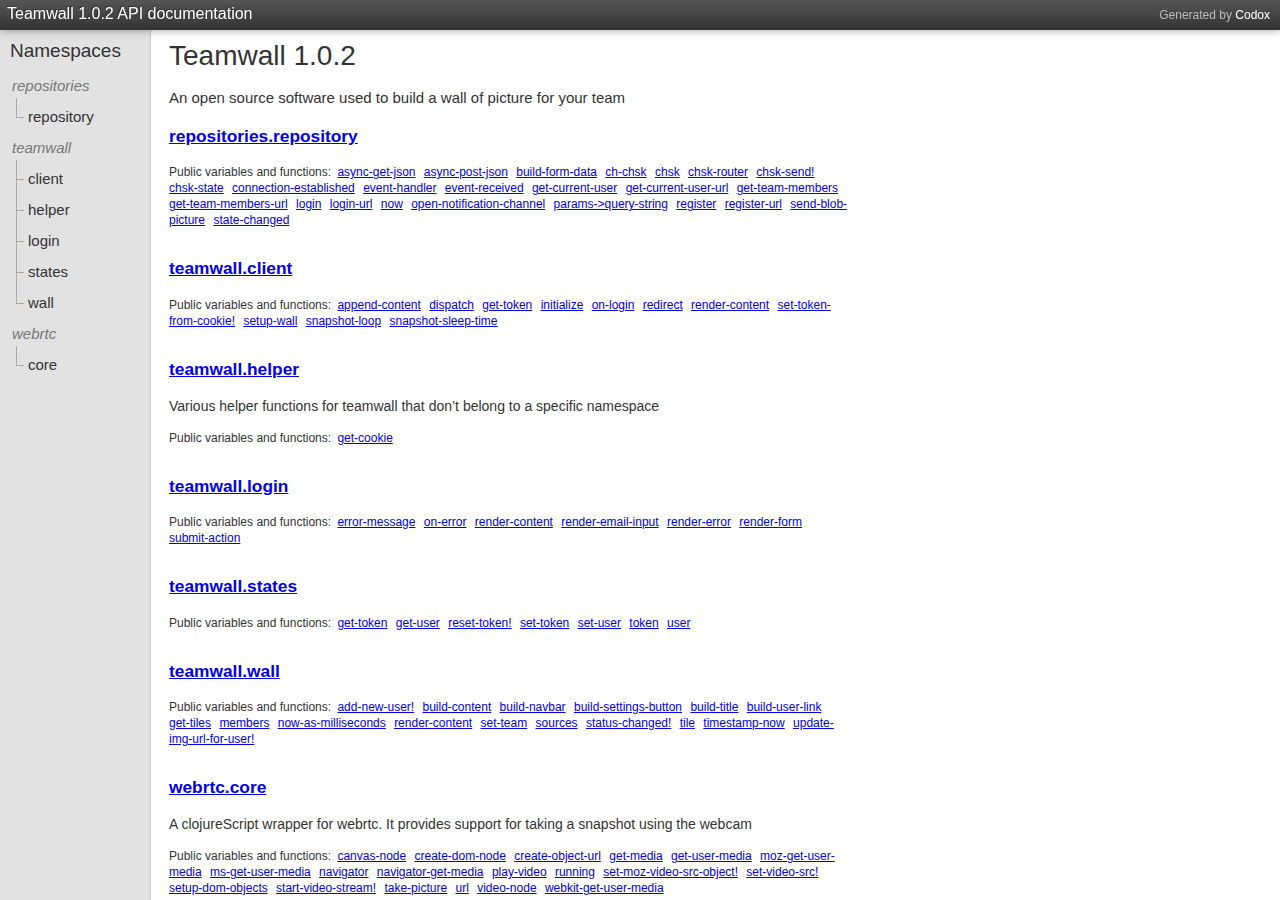
==== commit 7599fe12: "Generation of documentation - build 186" ====
--- a/doc/client/index.html
+++ b/doc/client/index.html
@@ -1,2 +1,2 @@
 <!DOCTYPE html>
-<html><head><meta charset="UTF-8"><link href="css/default.css" rel="stylesheet" type="text/css"><script src="js/jquery.min.js" type="text/javascript"></script><script src="js/page_effects.js" type="text/javascript"></script><title>Teamwall 1.0.1 API documentation</title></head><body><div id="header"><h2>Generated by <a href="https://github.com/weavejester/codox">Codox</a></h2><h1><a href="index.html">Teamwall 1.0.1 API documentation</a></h1></div><div class="sidebar" id="namespaces"><h3><a href="index.html"><span class="inner">Namespaces</span></a></h3><ul><li class="depth-1"><div class="no-link"><div class="inner"><span class="tree"><span class="top"></span><span class="bottom"></span></span><span>repositories</span></div></div></li><li class="depth-2"><a href="repositories.repository.html"><div class="inner"><span class="tree"><span class="top"></span><span class="bottom"></span></span><span>repository</span></div></a></li><li class="depth-1"><div class="no-link"><div class="inner"><span class="tree" style="top: -52px;"><span class="top" style="height: 61px;"></span><span class="bottom"></span></span><span>teamwall</span></div></div></li><li class="depth-2 branch"><a href="teamwall.client.html"><div class="inner"><span class="tree"><span class="top"></span><span class="bottom"></span></span><span>client</span></div></a></li><li class="depth-2 branch"><a href="teamwall.helper.html"><div class="inner"><span class="tree"><span class="top"></span><span class="bottom"></span></span><span>helper</span></div></a></li><li class="depth-2 branch"><a href="teamwall.login.html"><div class="inner"><span class="tree"><span class="top"></span><span class="bottom"></span></span><span>login</span></div></a></li><li class="depth-2 branch"><a href="teamwall.states.html"><div class="inner"><span class="tree"><span class="top"></span><span class="bottom"></span></span><span>states</span></div></a></li><li class="depth-2"><a href="teamwall.wall.html"><div class="inner"><span class="tree"><span class="top"></span><span class="bottom"></span></span><span>wall</span></div></a></li><li class="depth-1"><div class="no-link"><div class="inner"><span class="tree" style="top: -176px;"><span class="top" style="height: 185px;"></span><span class="bottom"></span></span><span>webrtc</span></div></div></li><li class="depth-2"><a href="webrtc.core.html"><div class="inner"><span class="tree"><span class="top"></span><span class="bottom"></span></span><span>core</span></div></a></li></ul></div><div class="namespace-index" id="content"><h2>Teamwall 1.0.1</h2><div class="doc"><p>An open source software used to build a wall of picture for your team</p></div><div class="namespace"><h3><a href="repositories.repository.html">repositories.repository</a></h3><div class="doc"><div class="markdown"></div></div><div class="index"><p>Public variables and functions:</p><ul><li> <a href="repositories.repository.html#var-async-get-json">async-get-json</a> </li><li> <a href="repositories.repository.html#var-async-post-json">async-post-json</a> </li><li> <a href="repositories.repository.html#var-build-form-data">build-form-data</a> </li><li> <a href="repositories.repository.html#var-ch-chsk">ch-chsk</a> </li><li> <a href="repositories.repository.html#var-chsk">chsk</a> </li><li> <a href="repositories.repository.html#var-chsk-router">chsk-router</a> </li><li> <a href="repositories.repository.html#var-chsk-send.21">chsk-send!</a> </li><li> <a href="repositories.repository.html#var-chsk-state">chsk-state</a> </li><li> <a href="repositories.repository.html#var-connection-established">connection-established</a> </li><li> <a href="repositories.repository.html#var-event-handler">event-handler</a> </li><li> <a href="repositories.repository.html#var-event-received">event-received</a> </li><li> <a href="repositories.repository.html#var-get-current-user">get-current-user</a> </li><li> <a href="repositories.repository.html#var-get-current-user-url">get-current-user-url</a> </li><li> <a href="repositories.repository.html#var-get-team-members">get-team-members</a> </li><li> <a href="repositories.repository.html#var-get-team-members-url">get-team-members-url</a> </li><li> <a href="repositories.repository.html#var-login">login</a> </li><li> <a href="repositories.repository.html#var-login-url">login-url</a> </li><li> <a href="repositories.repository.html#var-now">now</a> </li><li> <a href="repositories.repository.html#var-open-notification-channel">open-notification-channel</a> </li><li> <a href="repositories.repository.html#var-params-.3Equery-string">params-&gt;query-string</a> </li><li> <a href="repositories.repository.html#var-register">register</a> </li><li> <a href="repositories.repository.html#var-register-url">register-url</a> </li><li> <a href="repositories.repository.html#var-send-blob-picture">send-blob-picture</a> </li><li> <a href="repositories.repository.html#var-state-changed">state-changed</a> </li></ul></div></div><div class="namespace"><h3><a href="teamwall.client.html">teamwall.client</a></h3><div class="doc"><div class="markdown"></div></div><div class="index"><p>Public variables and functions:</p><ul><li> <a href="teamwall.client.html#var-append-content">append-content</a> </li><li> <a href="teamwall.client.html#var-dispatch">dispatch</a> </li><li> <a href="teamwall.client.html#var-get-token">get-token</a> </li><li> <a href="teamwall.client.html#var-initialize">initialize</a> </li><li> <a href="teamwall.client.html#var-on-login">on-login</a> </li><li> <a href="teamwall.client.html#var-redirect">redirect</a> </li><li> <a href="teamwall.client.html#var-render-content">render-content</a> </li><li> <a href="teamwall.client.html#var-set-token-from-cookie.21">set-token-from-cookie!</a> </li><li> <a href="teamwall.client.html#var-setup-wall">setup-wall</a> </li><li> <a href="teamwall.client.html#var-snapshot-loop">snapshot-loop</a> </li><li> <a href="teamwall.client.html#var-snapshot-sleep-time">snapshot-sleep-time</a> </li></ul></div></div><div class="namespace"><h3><a href="teamwall.helper.html">teamwall.helper</a></h3><div class="doc"><div class="markdown"><p>Various helper functions for teamwall that don&rsquo;t belong to a specific namespace</p></div></div><div class="index"><p>Public variables and functions:</p><ul><li> <a href="teamwall.helper.html#var-get-cookie">get-cookie</a> </li></ul></div></div><div class="namespace"><h3><a href="teamwall.login.html">teamwall.login</a></h3><div class="doc"><div class="markdown"></div></div><div class="index"><p>Public variables and functions:</p><ul><li> <a href="teamwall.login.html#var-error-message">error-message</a> </li><li> <a href="teamwall.login.html#var-on-error">on-error</a> </li><li> <a href="teamwall.login.html#var-render-content">render-content</a> </li><li> <a href="teamwall.login.html#var-render-email-input">render-email-input</a> </li><li> <a href="teamwall.login.html#var-render-error">render-error</a> </li><li> <a href="teamwall.login.html#var-render-form">render-form</a> </li><li> <a href="teamwall.login.html#var-submit-action">submit-action</a> </li></ul></div></div><div class="namespace"><h3><a href="teamwall.states.html">teamwall.states</a></h3><div class="doc"><div class="markdown"></div></div><div class="index"><p>Public variables and functions:</p><ul><li> <a href="teamwall.states.html#var-get-token">get-token</a> </li><li> <a href="teamwall.states.html#var-get-user">get-user</a> </li><li> <a href="teamwall.states.html#var-reset-token.21">reset-token!</a> </li><li> <a href="teamwall.states.html#var-set-token">set-token</a> </li><li> <a href="teamwall.states.html#var-set-user">set-user</a> </li><li> <a href="teamwall.states.html#var-token">token</a> </li><li> <a href="teamwall.states.html#var-user">user</a> </li></ul></div></div><div class="namespace"><h3><a href="teamwall.wall.html">teamwall.wall</a></h3><div class="doc"><div class="markdown"></div></div><div class="index"><p>Public variables and functions:</p><ul><li> <a href="teamwall.wall.html#var-add-new-user.21">add-new-user!</a> </li><li> <a href="teamwall.wall.html#var-build-content">build-content</a> </li><li> <a href="teamwall.wall.html#var-build-navbar">build-navbar</a> </li><li> <a href="teamwall.wall.html#var-build-settings-button">build-settings-button</a> </li><li> <a href="teamwall.wall.html#var-build-title">build-title</a> </li><li> <a href="teamwall.wall.html#var-build-user-link">build-user-link</a> </li><li> <a href="teamwall.wall.html#var-get-tiles">get-tiles</a> </li><li> <a href="teamwall.wall.html#var-members">members</a> </li><li> <a href="teamwall.wall.html#var-now-as-milliseconds">now-as-milliseconds</a> </li><li> <a href="teamwall.wall.html#var-render-content">render-content</a> </li><li> <a href="teamwall.wall.html#var-set-team">set-team</a> </li><li> <a href="teamwall.wall.html#var-sources">sources</a> </li><li> <a href="teamwall.wall.html#var-status-changed.21">status-changed!</a> </li><li> <a href="teamwall.wall.html#var-tile">tile</a> </li><li> <a href="teamwall.wall.html#var-timestamp-now">timestamp-now</a> </li><li> <a href="teamwall.wall.html#var-update-img-url-for-user.21">update-img-url-for-user!</a> </li></ul></div></div><div class="namespace"><h3><a href="webrtc.core.html">webrtc.core</a></h3><div class="doc"><div class="markdown"><p>A clojureScript wrapper for webrtc. It provides support for taking a snapshot using the webcam</p></div></div><div class="index"><p>Public variables and functions:</p><ul><li> <a href="webrtc.core.html#var-canvas-node">canvas-node</a> </li><li> <a href="webrtc.core.html#var-create-dom-node">create-dom-node</a> </li><li> <a href="webrtc.core.html#var-create-object-url">create-object-url</a> </li><li> <a href="webrtc.core.html#var-get-media">get-media</a> </li><li> <a href="webrtc.core.html#var-get-user-media">get-user-media</a> </li><li> <a href="webrtc.core.html#var-moz-get-user-media">moz-get-user-media</a> </li><li> <a href="webrtc.core.html#var-ms-get-user-media">ms-get-user-media</a> </li><li> <a href="webrtc.core.html#var-navigator">navigator</a> </li><li> <a href="webrtc.core.html#var-navigator-get-media">navigator-get-media</a> </li><li> <a href="webrtc.core.html#var-play-video">play-video</a> </li><li> <a href="webrtc.core.html#var-running">running</a> </li><li> <a href="webrtc.core.html#var-set-moz-video-src-object.21">set-moz-video-src-object!</a> </li><li> <a href="webrtc.core.html#var-set-video-src.21">set-video-src!</a> </li><li> <a href="webrtc.core.html#var-setup-dom-objects">setup-dom-objects</a> </li><li> <a href="webrtc.core.html#var-start-video-stream.21">start-video-stream!</a> </li><li> <a href="webrtc.core.html#var-take-picture">take-picture</a> </li><li> <a href="webrtc.core.html#var-url">url</a> </li><li> <a href="webrtc.core.html#var-video-node">video-node</a> </li><li> <a href="webrtc.core.html#var-webkit-get-user-media">webkit-get-user-media</a> </li></ul></div></div></div></body></html>+<html><head><meta charset="UTF-8"><link href="css/default.css" rel="stylesheet" type="text/css"><script src="js/jquery.min.js" type="text/javascript"></script><script src="js/page_effects.js" type="text/javascript"></script><title>Teamwall 1.0.2 API documentation</title></head><body><div id="header"><h2>Generated by <a href="https://github.com/weavejester/codox">Codox</a></h2><h1><a href="index.html">Teamwall 1.0.2 API documentation</a></h1></div><div class="sidebar" id="namespaces"><h3><a href="index.html"><span class="inner">Namespaces</span></a></h3><ul><li class="depth-1"><div class="no-link"><div class="inner"><span class="tree"><span class="top"></span><span class="bottom"></span></span><span>repositories</span></div></div></li><li class="depth-2"><a href="repositories.repository.html"><div class="inner"><span class="tree"><span class="top"></span><span class="bottom"></span></span><span>repository</span></div></a></li><li class="depth-1"><div class="no-link"><div class="inner"><span class="tree" style="top: -52px;"><span class="top" style="height: 61px;"></span><span class="bottom"></span></span><span>teamwall</span></div></div></li><li class="depth-2 branch"><a href="teamwall.client.html"><div class="inner"><span class="tree"><span class="top"></span><span class="bottom"></span></span><span>client</span></div></a></li><li class="depth-2 branch"><a href="teamwall.helper.html"><div class="inner"><span class="tree"><span class="top"></span><span class="bottom"></span></span><span>helper</span></div></a></li><li class="depth-2 branch"><a href="teamwall.login.html"><div class="inner"><span class="tree"><span class="top"></span><span class="bottom"></span></span><span>login</span></div></a></li><li class="depth-2 branch"><a href="teamwall.states.html"><div class="inner"><span class="tree"><span class="top"></span><span class="bottom"></span></span><span>states</span></div></a></li><li class="depth-2"><a href="teamwall.wall.html"><div class="inner"><span class="tree"><span class="top"></span><span class="bottom"></span></span><span>wall</span></div></a></li><li class="depth-1"><div class="no-link"><div class="inner"><span class="tree" style="top: -176px;"><span class="top" style="height: 185px;"></span><span class="bottom"></span></span><span>webrtc</span></div></div></li><li class="depth-2"><a href="webrtc.core.html"><div class="inner"><span class="tree"><span class="top"></span><span class="bottom"></span></span><span>core</span></div></a></li></ul></div><div class="namespace-index" id="content"><h2>Teamwall 1.0.2</h2><div class="doc"><p>An open source software used to build a wall of picture for your team</p></div><div class="namespace"><h3><a href="repositories.repository.html">repositories.repository</a></h3><div class="doc"><div class="markdown"></div></div><div class="index"><p>Public variables and functions:</p><ul><li> <a href="repositories.repository.html#var-async-get-json">async-get-json</a> </li><li> <a href="repositories.repository.html#var-async-post-json">async-post-json</a> </li><li> <a href="repositories.repository.html#var-build-form-data">build-form-data</a> </li><li> <a href="repositories.repository.html#var-ch-chsk">ch-chsk</a> </li><li> <a href="repositories.repository.html#var-chsk">chsk</a> </li><li> <a href="repositories.repository.html#var-chsk-router">chsk-router</a> </li><li> <a href="repositories.repository.html#var-chsk-send.21">chsk-send!</a> </li><li> <a href="repositories.repository.html#var-chsk-state">chsk-state</a> </li><li> <a href="repositories.repository.html#var-connection-established">connection-established</a> </li><li> <a href="repositories.repository.html#var-event-handler">event-handler</a> </li><li> <a href="repositories.repository.html#var-event-received">event-received</a> </li><li> <a href="repositories.repository.html#var-get-current-user">get-current-user</a> </li><li> <a href="repositories.repository.html#var-get-current-user-url">get-current-user-url</a> </li><li> <a href="repositories.repository.html#var-get-team-members">get-team-members</a> </li><li> <a href="repositories.repository.html#var-get-team-members-url">get-team-members-url</a> </li><li> <a href="repositories.repository.html#var-login">login</a> </li><li> <a href="repositories.repository.html#var-login-url">login-url</a> </li><li> <a href="repositories.repository.html#var-now">now</a> </li><li> <a href="repositories.repository.html#var-open-notification-channel">open-notification-channel</a> </li><li> <a href="repositories.repository.html#var-params-.3Equery-string">params-&gt;query-string</a> </li><li> <a href="repositories.repository.html#var-register">register</a> </li><li> <a href="repositories.repository.html#var-register-url">register-url</a> </li><li> <a href="repositories.repository.html#var-send-blob-picture">send-blob-picture</a> </li><li> <a href="repositories.repository.html#var-state-changed">state-changed</a> </li></ul></div></div><div class="namespace"><h3><a href="teamwall.client.html">teamwall.client</a></h3><div class="doc"><div class="markdown"></div></div><div class="index"><p>Public variables and functions:</p><ul><li> <a href="teamwall.client.html#var-append-content">append-content</a> </li><li> <a href="teamwall.client.html#var-dispatch">dispatch</a> </li><li> <a href="teamwall.client.html#var-get-token">get-token</a> </li><li> <a href="teamwall.client.html#var-initialize">initialize</a> </li><li> <a href="teamwall.client.html#var-on-login">on-login</a> </li><li> <a href="teamwall.client.html#var-redirect">redirect</a> </li><li> <a href="teamwall.client.html#var-render-content">render-content</a> </li><li> <a href="teamwall.client.html#var-set-token-from-cookie.21">set-token-from-cookie!</a> </li><li> <a href="teamwall.client.html#var-setup-wall">setup-wall</a> </li><li> <a href="teamwall.client.html#var-snapshot-loop">snapshot-loop</a> </li><li> <a href="teamwall.client.html#var-snapshot-sleep-time">snapshot-sleep-time</a> </li></ul></div></div><div class="namespace"><h3><a href="teamwall.helper.html">teamwall.helper</a></h3><div class="doc"><div class="markdown"><p>Various helper functions for teamwall that don&rsquo;t belong to a specific namespace</p></div></div><div class="index"><p>Public variables and functions:</p><ul><li> <a href="teamwall.helper.html#var-get-cookie">get-cookie</a> </li></ul></div></div><div class="namespace"><h3><a href="teamwall.login.html">teamwall.login</a></h3><div class="doc"><div class="markdown"></div></div><div class="index"><p>Public variables and functions:</p><ul><li> <a href="teamwall.login.html#var-error-message">error-message</a> </li><li> <a href="teamwall.login.html#var-on-error">on-error</a> </li><li> <a href="teamwall.login.html#var-render-content">render-content</a> </li><li> <a href="teamwall.login.html#var-render-email-input">render-email-input</a> </li><li> <a href="teamwall.login.html#var-render-error">render-error</a> </li><li> <a href="teamwall.login.html#var-render-form">render-form</a> </li><li> <a href="teamwall.login.html#var-submit-action">submit-action</a> </li></ul></div></div><div class="namespace"><h3><a href="teamwall.states.html">teamwall.states</a></h3><div class="doc"><div class="markdown"></div></div><div class="index"><p>Public variables and functions:</p><ul><li> <a href="teamwall.states.html#var-get-token">get-token</a> </li><li> <a href="teamwall.states.html#var-get-user">get-user</a> </li><li> <a href="teamwall.states.html#var-reset-token.21">reset-token!</a> </li><li> <a href="teamwall.states.html#var-set-token">set-token</a> </li><li> <a href="teamwall.states.html#var-set-user">set-user</a> </li><li> <a href="teamwall.states.html#var-token">token</a> </li><li> <a href="teamwall.states.html#var-user">user</a> </li></ul></div></div><div class="namespace"><h3><a href="teamwall.wall.html">teamwall.wall</a></h3><div class="doc"><div class="markdown"></div></div><div class="index"><p>Public variables and functions:</p><ul><li> <a href="teamwall.wall.html#var-add-new-user.21">add-new-user!</a> </li><li> <a href="teamwall.wall.html#var-build-content">build-content</a> </li><li> <a href="teamwall.wall.html#var-build-navbar">build-navbar</a> </li><li> <a href="teamwall.wall.html#var-build-settings-button">build-settings-button</a> </li><li> <a href="teamwall.wall.html#var-build-title">build-title</a> </li><li> <a href="teamwall.wall.html#var-build-user-link">build-user-link</a> </li><li> <a href="teamwall.wall.html#var-get-tiles">get-tiles</a> </li><li> <a href="teamwall.wall.html#var-members">members</a> </li><li> <a href="teamwall.wall.html#var-now-as-milliseconds">now-as-milliseconds</a> </li><li> <a href="teamwall.wall.html#var-render-content">render-content</a> </li><li> <a href="teamwall.wall.html#var-set-team">set-team</a> </li><li> <a href="teamwall.wall.html#var-sources">sources</a> </li><li> <a href="teamwall.wall.html#var-status-changed.21">status-changed!</a> </li><li> <a href="teamwall.wall.html#var-tile">tile</a> </li><li> <a href="teamwall.wall.html#var-timestamp-now">timestamp-now</a> </li><li> <a href="teamwall.wall.html#var-update-img-url-for-user.21">update-img-url-for-user!</a> </li></ul></div></div><div class="namespace"><h3><a href="webrtc.core.html">webrtc.core</a></h3><div class="doc"><div class="markdown"><p>A clojureScript wrapper for webrtc. It provides support for taking a snapshot using the webcam</p></div></div><div class="index"><p>Public variables and functions:</p><ul><li> <a href="webrtc.core.html#var-canvas-node">canvas-node</a> </li><li> <a href="webrtc.core.html#var-create-dom-node">create-dom-node</a> </li><li> <a href="webrtc.core.html#var-create-object-url">create-object-url</a> </li><li> <a href="webrtc.core.html#var-get-media">get-media</a> </li><li> <a href="webrtc.core.html#var-get-user-media">get-user-media</a> </li><li> <a href="webrtc.core.html#var-moz-get-user-media">moz-get-user-media</a> </li><li> <a href="webrtc.core.html#var-ms-get-user-media">ms-get-user-media</a> </li><li> <a href="webrtc.core.html#var-navigator">navigator</a> </li><li> <a href="webrtc.core.html#var-navigator-get-media">navigator-get-media</a> </li><li> <a href="webrtc.core.html#var-play-video">play-video</a> </li><li> <a href="webrtc.core.html#var-running">running</a> </li><li> <a href="webrtc.core.html#var-set-moz-video-src-object.21">set-moz-video-src-object!</a> </li><li> <a href="webrtc.core.html#var-set-video-src.21">set-video-src!</a> </li><li> <a href="webrtc.core.html#var-setup-dom-objects">setup-dom-objects</a> </li><li> <a href="webrtc.core.html#var-start-video-stream.21">start-video-stream!</a> </li><li> <a href="webrtc.core.html#var-take-picture">take-picture</a> </li><li> <a href="webrtc.core.html#var-url">url</a> </li><li> <a href="webrtc.core.html#var-video-node">video-node</a> </li><li> <a href="webrtc.core.html#var-webkit-get-user-media">webkit-get-user-media</a> </li></ul></div></div></div></body></html>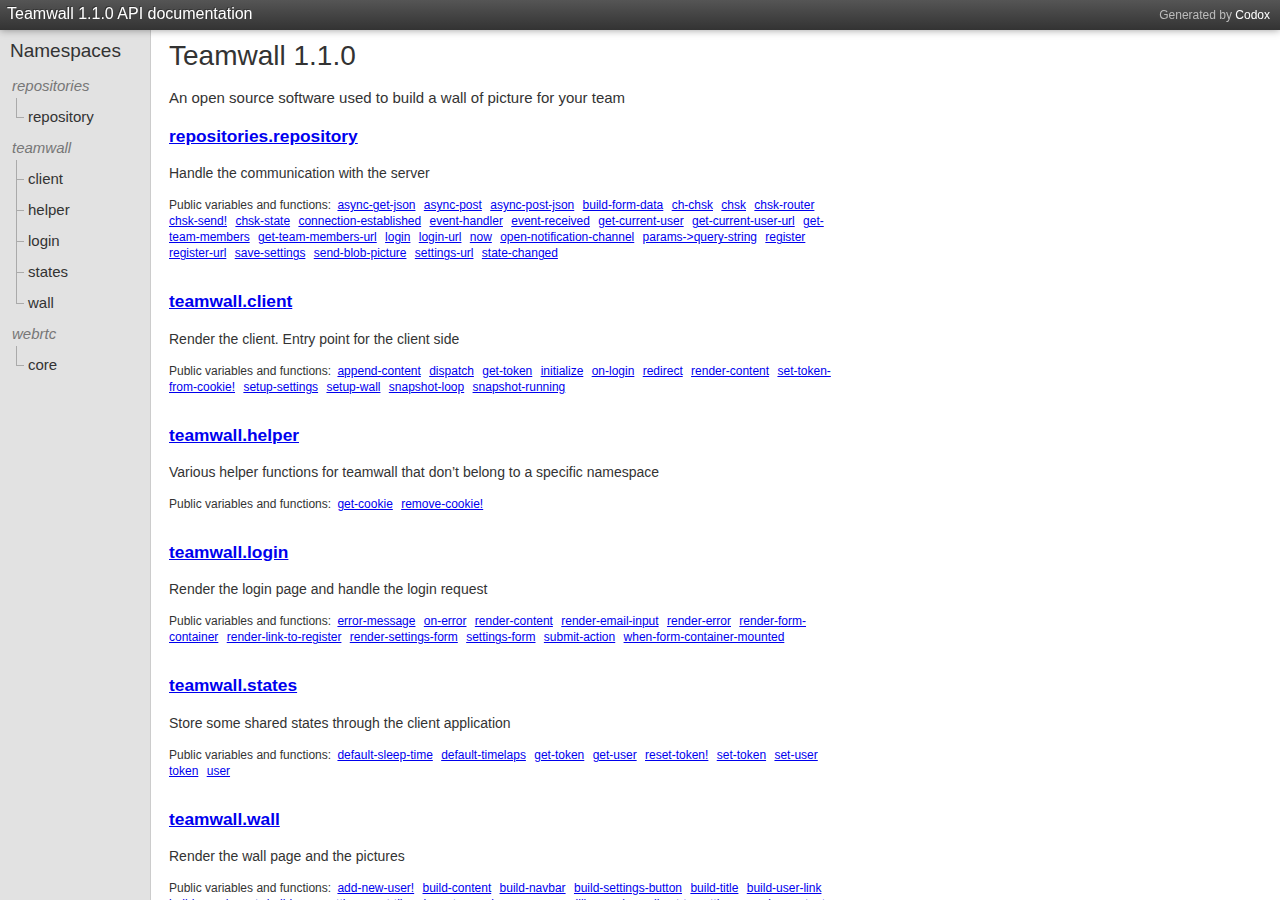
==== commit dca49a2a: "Generation of documentation - build 250" ====
--- a/doc/client/index.html
+++ b/doc/client/index.html
@@ -1,2 +1,2 @@
 <!DOCTYPE html>
-<html><head><meta charset="UTF-8"><link href="css/default.css" rel="stylesheet" type="text/css"><script src="js/jquery.min.js" type="text/javascript"></script><script src="js/page_effects.js" type="text/javascript"></script><title>Teamwall 1.0.2 API documentation</title></head><body><div id="header"><h2>Generated by <a href="https://github.com/weavejester/codox">Codox</a></h2><h1><a href="index.html">Teamwall 1.0.2 API documentation</a></h1></div><div class="sidebar" id="namespaces"><h3><a href="index.html"><span class="inner">Namespaces</span></a></h3><ul><li class="depth-1"><div class="no-link"><div class="inner"><span class="tree"><span class="top"></span><span class="bottom"></span></span><span>repositories</span></div></div></li><li class="depth-2"><a href="repositories.repository.html"><div class="inner"><span class="tree"><span class="top"></span><span class="bottom"></span></span><span>repository</span></div></a></li><li class="depth-1"><div class="no-link"><div class="inner"><span class="tree" style="top: -52px;"><span class="top" style="height: 61px;"></span><span class="bottom"></span></span><span>teamwall</span></div></div></li><li class="depth-2 branch"><a href="teamwall.client.html"><div class="inner"><span class="tree"><span class="top"></span><span class="bottom"></span></span><span>client</span></div></a></li><li class="depth-2 branch"><a href="teamwall.helper.html"><div class="inner"><span class="tree"><span class="top"></span><span class="bottom"></span></span><span>helper</span></div></a></li><li class="depth-2 branch"><a href="teamwall.login.html"><div class="inner"><span class="tree"><span class="top"></span><span class="bottom"></span></span><span>login</span></div></a></li><li class="depth-2 branch"><a href="teamwall.states.html"><div class="inner"><span class="tree"><span class="top"></span><span class="bottom"></span></span><span>states</span></div></a></li><li class="depth-2"><a href="teamwall.wall.html"><div class="inner"><span class="tree"><span class="top"></span><span class="bottom"></span></span><span>wall</span></div></a></li><li class="depth-1"><div class="no-link"><div class="inner"><span class="tree" style="top: -176px;"><span class="top" style="height: 185px;"></span><span class="bottom"></span></span><span>webrtc</span></div></div></li><li class="depth-2"><a href="webrtc.core.html"><div class="inner"><span class="tree"><span class="top"></span><span class="bottom"></span></span><span>core</span></div></a></li></ul></div><div class="namespace-index" id="content"><h2>Teamwall 1.0.2</h2><div class="doc"><p>An open source software used to build a wall of picture for your team</p></div><div class="namespace"><h3><a href="repositories.repository.html">repositories.repository</a></h3><div class="doc"><div class="markdown"></div></div><div class="index"><p>Public variables and functions:</p><ul><li> <a href="repositories.repository.html#var-async-get-json">async-get-json</a> </li><li> <a href="repositories.repository.html#var-async-post-json">async-post-json</a> </li><li> <a href="repositories.repository.html#var-build-form-data">build-form-data</a> </li><li> <a href="repositories.repository.html#var-ch-chsk">ch-chsk</a> </li><li> <a href="repositories.repository.html#var-chsk">chsk</a> </li><li> <a href="repositories.repository.html#var-chsk-router">chsk-router</a> </li><li> <a href="repositories.repository.html#var-chsk-send.21">chsk-send!</a> </li><li> <a href="repositories.repository.html#var-chsk-state">chsk-state</a> </li><li> <a href="repositories.repository.html#var-connection-established">connection-established</a> </li><li> <a href="repositories.repository.html#var-event-handler">event-handler</a> </li><li> <a href="repositories.repository.html#var-event-received">event-received</a> </li><li> <a href="repositories.repository.html#var-get-current-user">get-current-user</a> </li><li> <a href="repositories.repository.html#var-get-current-user-url">get-current-user-url</a> </li><li> <a href="repositories.repository.html#var-get-team-members">get-team-members</a> </li><li> <a href="repositories.repository.html#var-get-team-members-url">get-team-members-url</a> </li><li> <a href="repositories.repository.html#var-login">login</a> </li><li> <a href="repositories.repository.html#var-login-url">login-url</a> </li><li> <a href="repositories.repository.html#var-now">now</a> </li><li> <a href="repositories.repository.html#var-open-notification-channel">open-notification-channel</a> </li><li> <a href="repositories.repository.html#var-params-.3Equery-string">params-&gt;query-string</a> </li><li> <a href="repositories.repository.html#var-register">register</a> </li><li> <a href="repositories.repository.html#var-register-url">register-url</a> </li><li> <a href="repositories.repository.html#var-send-blob-picture">send-blob-picture</a> </li><li> <a href="repositories.repository.html#var-state-changed">state-changed</a> </li></ul></div></div><div class="namespace"><h3><a href="teamwall.client.html">teamwall.client</a></h3><div class="doc"><div class="markdown"></div></div><div class="index"><p>Public variables and functions:</p><ul><li> <a href="teamwall.client.html#var-append-content">append-content</a> </li><li> <a href="teamwall.client.html#var-dispatch">dispatch</a> </li><li> <a href="teamwall.client.html#var-get-token">get-token</a> </li><li> <a href="teamwall.client.html#var-initialize">initialize</a> </li><li> <a href="teamwall.client.html#var-on-login">on-login</a> </li><li> <a href="teamwall.client.html#var-redirect">redirect</a> </li><li> <a href="teamwall.client.html#var-render-content">render-content</a> </li><li> <a href="teamwall.client.html#var-set-token-from-cookie.21">set-token-from-cookie!</a> </li><li> <a href="teamwall.client.html#var-setup-wall">setup-wall</a> </li><li> <a href="teamwall.client.html#var-snapshot-loop">snapshot-loop</a> </li><li> <a href="teamwall.client.html#var-snapshot-sleep-time">snapshot-sleep-time</a> </li></ul></div></div><div class="namespace"><h3><a href="teamwall.helper.html">teamwall.helper</a></h3><div class="doc"><div class="markdown"><p>Various helper functions for teamwall that don&rsquo;t belong to a specific namespace</p></div></div><div class="index"><p>Public variables and functions:</p><ul><li> <a href="teamwall.helper.html#var-get-cookie">get-cookie</a> </li></ul></div></div><div class="namespace"><h3><a href="teamwall.login.html">teamwall.login</a></h3><div class="doc"><div class="markdown"></div></div><div class="index"><p>Public variables and functions:</p><ul><li> <a href="teamwall.login.html#var-error-message">error-message</a> </li><li> <a href="teamwall.login.html#var-on-error">on-error</a> </li><li> <a href="teamwall.login.html#var-render-content">render-content</a> </li><li> <a href="teamwall.login.html#var-render-email-input">render-email-input</a> </li><li> <a href="teamwall.login.html#var-render-error">render-error</a> </li><li> <a href="teamwall.login.html#var-render-form">render-form</a> </li><li> <a href="teamwall.login.html#var-submit-action">submit-action</a> </li></ul></div></div><div class="namespace"><h3><a href="teamwall.states.html">teamwall.states</a></h3><div class="doc"><div class="markdown"></div></div><div class="index"><p>Public variables and functions:</p><ul><li> <a href="teamwall.states.html#var-get-token">get-token</a> </li><li> <a href="teamwall.states.html#var-get-user">get-user</a> </li><li> <a href="teamwall.states.html#var-reset-token.21">reset-token!</a> </li><li> <a href="teamwall.states.html#var-set-token">set-token</a> </li><li> <a href="teamwall.states.html#var-set-user">set-user</a> </li><li> <a href="teamwall.states.html#var-token">token</a> </li><li> <a href="teamwall.states.html#var-user">user</a> </li></ul></div></div><div class="namespace"><h3><a href="teamwall.wall.html">teamwall.wall</a></h3><div class="doc"><div class="markdown"></div></div><div class="index"><p>Public variables and functions:</p><ul><li> <a href="teamwall.wall.html#var-add-new-user.21">add-new-user!</a> </li><li> <a href="teamwall.wall.html#var-build-content">build-content</a> </li><li> <a href="teamwall.wall.html#var-build-navbar">build-navbar</a> </li><li> <a href="teamwall.wall.html#var-build-settings-button">build-settings-button</a> </li><li> <a href="teamwall.wall.html#var-build-title">build-title</a> </li><li> <a href="teamwall.wall.html#var-build-user-link">build-user-link</a> </li><li> <a href="teamwall.wall.html#var-get-tiles">get-tiles</a> </li><li> <a href="teamwall.wall.html#var-members">members</a> </li><li> <a href="teamwall.wall.html#var-now-as-milliseconds">now-as-milliseconds</a> </li><li> <a href="teamwall.wall.html#var-render-content">render-content</a> </li><li> <a href="teamwall.wall.html#var-set-team">set-team</a> </li><li> <a href="teamwall.wall.html#var-sources">sources</a> </li><li> <a href="teamwall.wall.html#var-status-changed.21">status-changed!</a> </li><li> <a href="teamwall.wall.html#var-tile">tile</a> </li><li> <a href="teamwall.wall.html#var-timestamp-now">timestamp-now</a> </li><li> <a href="teamwall.wall.html#var-update-img-url-for-user.21">update-img-url-for-user!</a> </li></ul></div></div><div class="namespace"><h3><a href="webrtc.core.html">webrtc.core</a></h3><div class="doc"><div class="markdown"><p>A clojureScript wrapper for webrtc. It provides support for taking a snapshot using the webcam</p></div></div><div class="index"><p>Public variables and functions:</p><ul><li> <a href="webrtc.core.html#var-canvas-node">canvas-node</a> </li><li> <a href="webrtc.core.html#var-create-dom-node">create-dom-node</a> </li><li> <a href="webrtc.core.html#var-create-object-url">create-object-url</a> </li><li> <a href="webrtc.core.html#var-get-media">get-media</a> </li><li> <a href="webrtc.core.html#var-get-user-media">get-user-media</a> </li><li> <a href="webrtc.core.html#var-moz-get-user-media">moz-get-user-media</a> </li><li> <a href="webrtc.core.html#var-ms-get-user-media">ms-get-user-media</a> </li><li> <a href="webrtc.core.html#var-navigator">navigator</a> </li><li> <a href="webrtc.core.html#var-navigator-get-media">navigator-get-media</a> </li><li> <a href="webrtc.core.html#var-play-video">play-video</a> </li><li> <a href="webrtc.core.html#var-running">running</a> </li><li> <a href="webrtc.core.html#var-set-moz-video-src-object.21">set-moz-video-src-object!</a> </li><li> <a href="webrtc.core.html#var-set-video-src.21">set-video-src!</a> </li><li> <a href="webrtc.core.html#var-setup-dom-objects">setup-dom-objects</a> </li><li> <a href="webrtc.core.html#var-start-video-stream.21">start-video-stream!</a> </li><li> <a href="webrtc.core.html#var-take-picture">take-picture</a> </li><li> <a href="webrtc.core.html#var-url">url</a> </li><li> <a href="webrtc.core.html#var-video-node">video-node</a> </li><li> <a href="webrtc.core.html#var-webkit-get-user-media">webkit-get-user-media</a> </li></ul></div></div></div></body></html>+<html><head><meta charset="UTF-8"><link href="css/default.css" rel="stylesheet" type="text/css"><script src="js/jquery.min.js" type="text/javascript"></script><script src="js/page_effects.js" type="text/javascript"></script><title>Teamwall 1.1.0 API documentation</title></head><body><div id="header"><h2>Generated by <a href="https://github.com/weavejester/codox">Codox</a></h2><h1><a href="index.html">Teamwall 1.1.0 API documentation</a></h1></div><div class="sidebar" id="namespaces"><h3><a href="index.html"><span class="inner">Namespaces</span></a></h3><ul><li class="depth-1"><div class="no-link"><div class="inner"><span class="tree"><span class="top"></span><span class="bottom"></span></span><span>repositories</span></div></div></li><li class="depth-2"><a href="repositories.repository.html"><div class="inner"><span class="tree"><span class="top"></span><span class="bottom"></span></span><span>repository</span></div></a></li><li class="depth-1"><div class="no-link"><div class="inner"><span class="tree" style="top: -52px;"><span class="top" style="height: 61px;"></span><span class="bottom"></span></span><span>teamwall</span></div></div></li><li class="depth-2 branch"><a href="teamwall.client.html"><div class="inner"><span class="tree"><span class="top"></span><span class="bottom"></span></span><span>client</span></div></a></li><li class="depth-2 branch"><a href="teamwall.helper.html"><div class="inner"><span class="tree"><span class="top"></span><span class="bottom"></span></span><span>helper</span></div></a></li><li class="depth-2 branch"><a href="teamwall.login.html"><div class="inner"><span class="tree"><span class="top"></span><span class="bottom"></span></span><span>login</span></div></a></li><li class="depth-2 branch"><a href="teamwall.states.html"><div class="inner"><span class="tree"><span class="top"></span><span class="bottom"></span></span><span>states</span></div></a></li><li class="depth-2"><a href="teamwall.wall.html"><div class="inner"><span class="tree"><span class="top"></span><span class="bottom"></span></span><span>wall</span></div></a></li><li class="depth-1"><div class="no-link"><div class="inner"><span class="tree" style="top: -176px;"><span class="top" style="height: 185px;"></span><span class="bottom"></span></span><span>webrtc</span></div></div></li><li class="depth-2"><a href="webrtc.core.html"><div class="inner"><span class="tree"><span class="top"></span><span class="bottom"></span></span><span>core</span></div></a></li></ul></div><div class="namespace-index" id="content"><h2>Teamwall 1.1.0</h2><div class="doc"><p>An open source software used to build a wall of picture for your team</p></div><div class="namespace"><h3><a href="repositories.repository.html">repositories.repository</a></h3><div class="doc"><div class="markdown"><p>Handle the communication with the server</p></div></div><div class="index"><p>Public variables and functions:</p><ul><li> <a href="repositories.repository.html#var-async-get-json">async-get-json</a> </li><li> <a href="repositories.repository.html#var-async-post">async-post</a> </li><li> <a href="repositories.repository.html#var-async-post-json">async-post-json</a> </li><li> <a href="repositories.repository.html#var-build-form-data">build-form-data</a> </li><li> <a href="repositories.repository.html#var-ch-chsk">ch-chsk</a> </li><li> <a href="repositories.repository.html#var-chsk">chsk</a> </li><li> <a href="repositories.repository.html#var-chsk-router">chsk-router</a> </li><li> <a href="repositories.repository.html#var-chsk-send.21">chsk-send!</a> </li><li> <a href="repositories.repository.html#var-chsk-state">chsk-state</a> </li><li> <a href="repositories.repository.html#var-connection-established">connection-established</a> </li><li> <a href="repositories.repository.html#var-event-handler">event-handler</a> </li><li> <a href="repositories.repository.html#var-event-received">event-received</a> </li><li> <a href="repositories.repository.html#var-get-current-user">get-current-user</a> </li><li> <a href="repositories.repository.html#var-get-current-user-url">get-current-user-url</a> </li><li> <a href="repositories.repository.html#var-get-team-members">get-team-members</a> </li><li> <a href="repositories.repository.html#var-get-team-members-url">get-team-members-url</a> </li><li> <a href="repositories.repository.html#var-login">login</a> </li><li> <a href="repositories.repository.html#var-login-url">login-url</a> </li><li> <a href="repositories.repository.html#var-now">now</a> </li><li> <a href="repositories.repository.html#var-open-notification-channel">open-notification-channel</a> </li><li> <a href="repositories.repository.html#var-params-.3Equery-string">params-&gt;query-string</a> </li><li> <a href="repositories.repository.html#var-register">register</a> </li><li> <a href="repositories.repository.html#var-register-url">register-url</a> </li><li> <a href="repositories.repository.html#var-save-settings">save-settings</a> </li><li> <a href="repositories.repository.html#var-send-blob-picture">send-blob-picture</a> </li><li> <a href="repositories.repository.html#var-settings-url">settings-url</a> </li><li> <a href="repositories.repository.html#var-state-changed">state-changed</a> </li></ul></div></div><div class="namespace"><h3><a href="teamwall.client.html">teamwall.client</a></h3><div class="doc"><div class="markdown"><p>Render the client. Entry point for the client side</p></div></div><div class="index"><p>Public variables and functions:</p><ul><li> <a href="teamwall.client.html#var-append-content">append-content</a> </li><li> <a href="teamwall.client.html#var-dispatch">dispatch</a> </li><li> <a href="teamwall.client.html#var-get-token">get-token</a> </li><li> <a href="teamwall.client.html#var-initialize">initialize</a> </li><li> <a href="teamwall.client.html#var-on-login">on-login</a> </li><li> <a href="teamwall.client.html#var-redirect">redirect</a> </li><li> <a href="teamwall.client.html#var-render-content">render-content</a> </li><li> <a href="teamwall.client.html#var-set-token-from-cookie.21">set-token-from-cookie!</a> </li><li> <a href="teamwall.client.html#var-setup-settings">setup-settings</a> </li><li> <a href="teamwall.client.html#var-setup-wall">setup-wall</a> </li><li> <a href="teamwall.client.html#var-snapshot-loop">snapshot-loop</a> </li><li> <a href="teamwall.client.html#var-snapshot-running">snapshot-running</a> </li></ul></div></div><div class="namespace"><h3><a href="teamwall.helper.html">teamwall.helper</a></h3><div class="doc"><div class="markdown"><p>Various helper functions for teamwall that don&rsquo;t belong to a specific namespace</p></div></div><div class="index"><p>Public variables and functions:</p><ul><li> <a href="teamwall.helper.html#var-get-cookie">get-cookie</a> </li><li> <a href="teamwall.helper.html#var-remove-cookie.21">remove-cookie!</a> </li></ul></div></div><div class="namespace"><h3><a href="teamwall.login.html">teamwall.login</a></h3><div class="doc"><div class="markdown"><p>Render the login page and handle the login request</p></div></div><div class="index"><p>Public variables and functions:</p><ul><li> <a href="teamwall.login.html#var-error-message">error-message</a> </li><li> <a href="teamwall.login.html#var-on-error">on-error</a> </li><li> <a href="teamwall.login.html#var-render-content">render-content</a> </li><li> <a href="teamwall.login.html#var-render-email-input">render-email-input</a> </li><li> <a href="teamwall.login.html#var-render-error">render-error</a> </li><li> <a href="teamwall.login.html#var-render-form-container">render-form-container</a> </li><li> <a href="teamwall.login.html#var-render-link-to-register">render-link-to-register</a> </li><li> <a href="teamwall.login.html#var-render-settings-form">render-settings-form</a> </li><li> <a href="teamwall.login.html#var-settings-form">settings-form</a> </li><li> <a href="teamwall.login.html#var-submit-action">submit-action</a> </li><li> <a href="teamwall.login.html#var-when-form-container-mounted">when-form-container-mounted</a> </li></ul></div></div><div class="namespace"><h3><a href="teamwall.states.html">teamwall.states</a></h3><div class="doc"><div class="markdown"><p>Store some shared states through the client application</p></div></div><div class="index"><p>Public variables and functions:</p><ul><li> <a href="teamwall.states.html#var-default-sleep-time">default-sleep-time</a> </li><li> <a href="teamwall.states.html#var-default-timelaps">default-timelaps</a> </li><li> <a href="teamwall.states.html#var-get-token">get-token</a> </li><li> <a href="teamwall.states.html#var-get-user">get-user</a> </li><li> <a href="teamwall.states.html#var-reset-token.21">reset-token!</a> </li><li> <a href="teamwall.states.html#var-set-token">set-token</a> </li><li> <a href="teamwall.states.html#var-set-user">set-user</a> </li><li> <a href="teamwall.states.html#var-token">token</a> </li><li> <a href="teamwall.states.html#var-user">user</a> </li></ul></div></div><div class="namespace"><h3><a href="teamwall.wall.html">teamwall.wall</a></h3><div class="doc"><div class="markdown"><p>Render the wall page and the pictures</p></div></div><div class="index"><p>Public variables and functions:</p><ul><li> <a href="teamwall.wall.html#var-add-new-user.21">add-new-user!</a> </li><li> <a href="teamwall.wall.html#var-build-content">build-content</a> </li><li> <a href="teamwall.wall.html#var-build-navbar">build-navbar</a> </li><li> <a href="teamwall.wall.html#var-build-settings-button">build-settings-button</a> </li><li> <a href="teamwall.wall.html#var-build-title">build-title</a> </li><li> <a href="teamwall.wall.html#var-build-user-link">build-user-link</a> </li><li> <a href="teamwall.wall.html#var-build-user-logout">build-user-logout</a> </li><li> <a href="teamwall.wall.html#var-build-user-settings">build-user-settings</a> </li><li> <a href="teamwall.wall.html#var-get-tiles">get-tiles</a> </li><li> <a href="teamwall.wall.html#var-logout">logout</a> </li><li> <a href="teamwall.wall.html#var-members">members</a> </li><li> <a href="teamwall.wall.html#var-now-as-milliseconds">now-as-milliseconds</a> </li><li> <a href="teamwall.wall.html#var-redirect-to-settings">redirect-to-settings</a> </li><li> <a href="teamwall.wall.html#var-render-content">render-content</a> </li><li> <a href="teamwall.wall.html#var-set-team">set-team</a> </li><li> <a href="teamwall.wall.html#var-sources">sources</a> </li><li> <a href="teamwall.wall.html#var-status-changed.21">status-changed!</a> </li><li> <a href="teamwall.wall.html#var-tile">tile</a> </li><li> <a href="teamwall.wall.html#var-timestamp-now">timestamp-now</a> </li><li> <a href="teamwall.wall.html#var-update-img-url-for-user.21">update-img-url-for-user!</a> </li></ul></div></div><div class="namespace"><h3><a href="webrtc.core.html">webrtc.core</a></h3><div class="doc"><div class="markdown"><p>A clojureScript wrapper for webrtc. It provides support for taking a snapshot using the webcam</p></div></div><div class="index"><p>Public variables and functions:</p><ul><li> <a href="webrtc.core.html#var-canvas-node">canvas-node</a> </li><li> <a href="webrtc.core.html#var-create-dom-node">create-dom-node</a> </li><li> <a href="webrtc.core.html#var-create-object-url">create-object-url</a> </li><li> <a href="webrtc.core.html#var-get-media">get-media</a> </li><li> <a href="webrtc.core.html#var-get-user-media">get-user-media</a> </li><li> <a href="webrtc.core.html#var-moz-get-user-media">moz-get-user-media</a> </li><li> <a href="webrtc.core.html#var-ms-get-user-media">ms-get-user-media</a> </li><li> <a href="webrtc.core.html#var-navigator">navigator</a> </li><li> <a href="webrtc.core.html#var-navigator-get-media">navigator-get-media</a> </li><li> <a href="webrtc.core.html#var-play-video">play-video</a> </li><li> <a href="webrtc.core.html#var-running">running</a> </li><li> <a href="webrtc.core.html#var-set-moz-video-src-object.21">set-moz-video-src-object!</a> </li><li> <a href="webrtc.core.html#var-set-video-src.21">set-video-src!</a> </li><li> <a href="webrtc.core.html#var-setup-dom-objects">setup-dom-objects</a> </li><li> <a href="webrtc.core.html#var-start-video-stream.21">start-video-stream!</a> </li><li> <a href="webrtc.core.html#var-take-picture">take-picture</a> </li><li> <a href="webrtc.core.html#var-url">url</a> </li><li> <a href="webrtc.core.html#var-video-node">video-node</a> </li><li> <a href="webrtc.core.html#var-webkit-get-user-media">webkit-get-user-media</a> </li></ul></div></div></div></body></html>